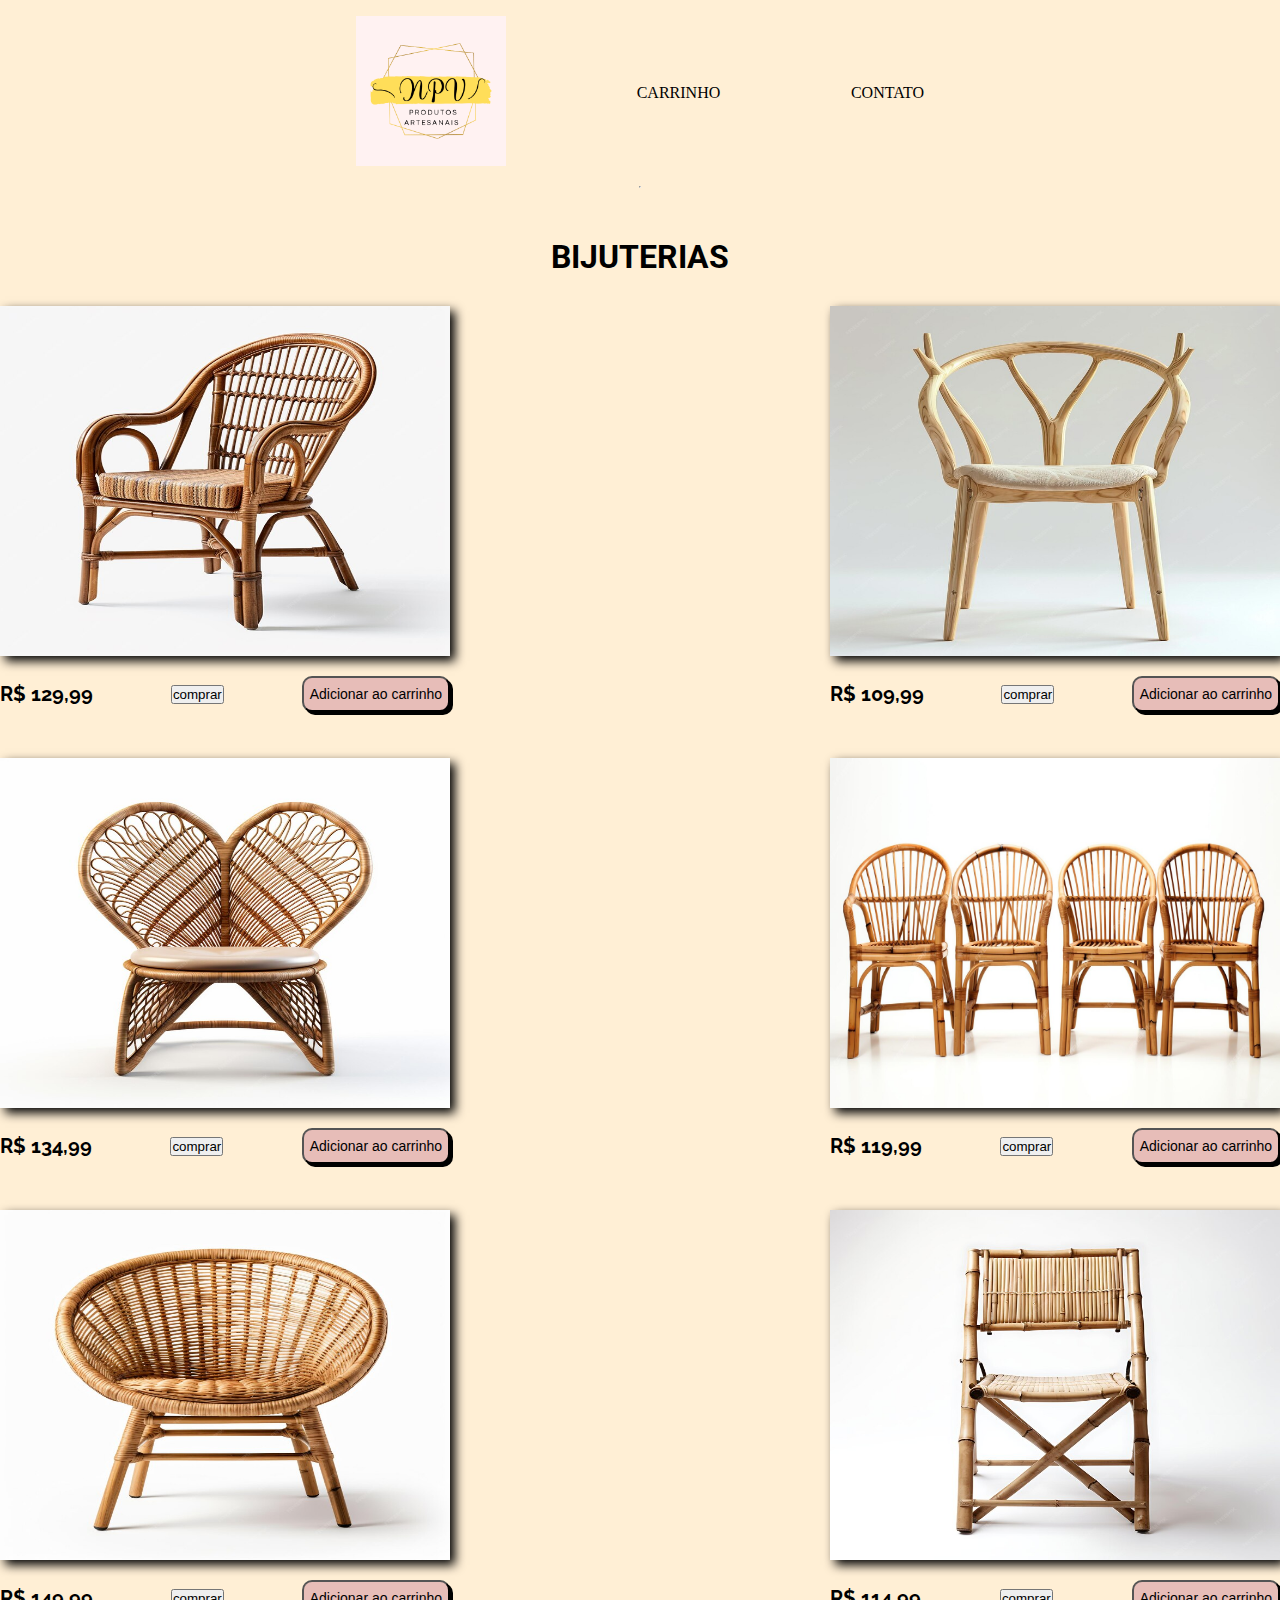
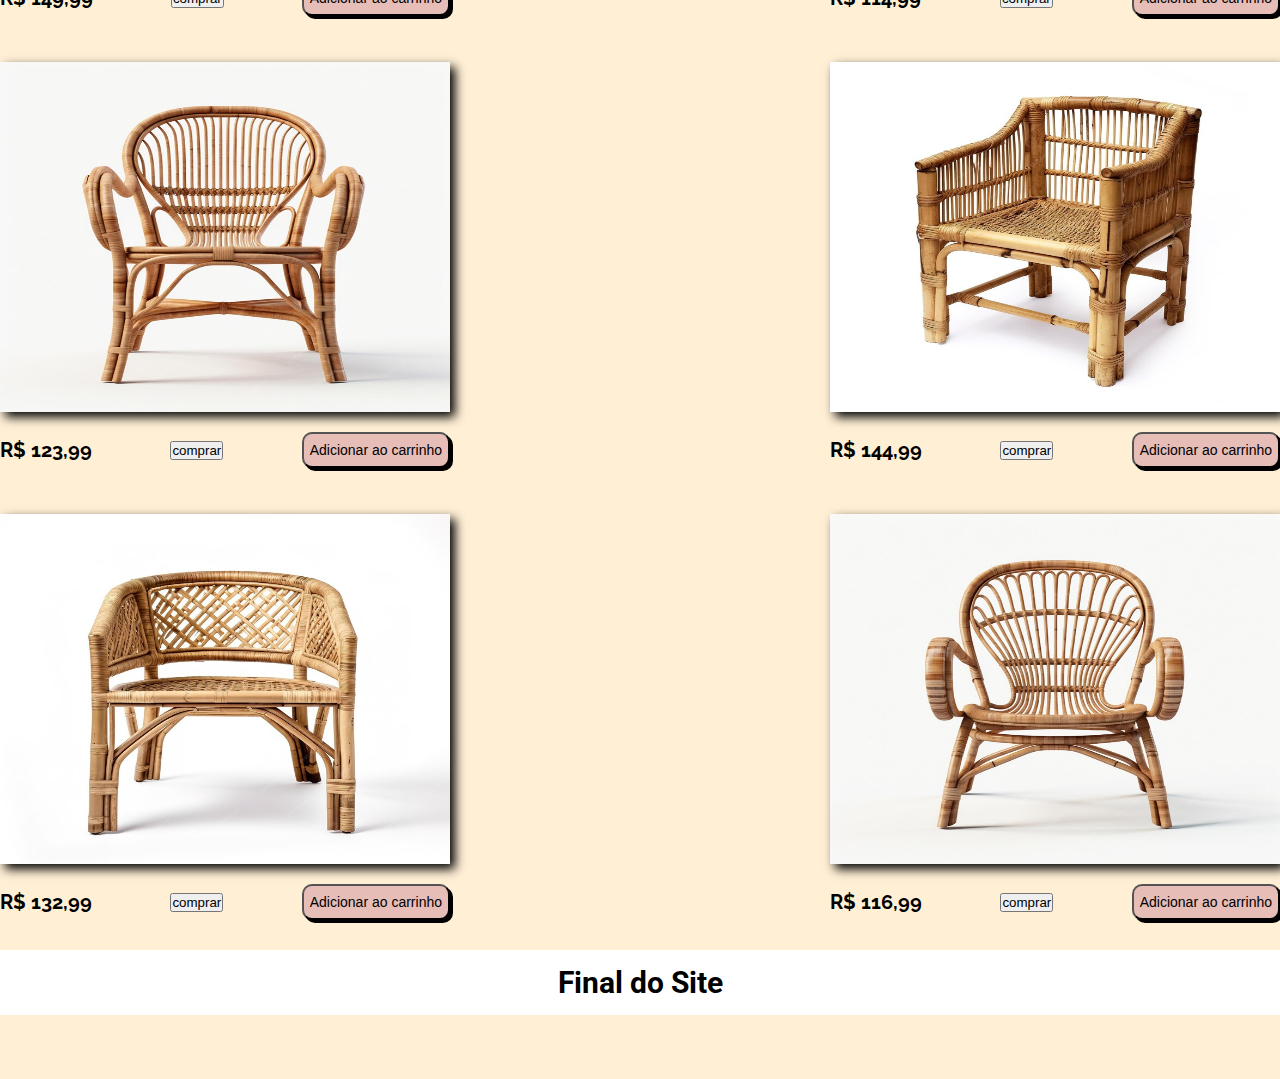
==== bijuterias.html @ 89229c8d "7 dia de projeto" ====
<!DOCTYPE html>
<html lang="pt-BR">
<head>
    <!--dados para navegador-->
    <meta charset="UTF-8">
<meta http-equiv="X-UA-Compatible" content="IE=edge">
<meta name="viewport" content="user-scalable=no, width=device-width, initial-scale=1.0">
<title>projeto</title>
<link rel="stylesheet" href="style.css">
</head>
<body>

<!--cabeçalho-->
<header class="main-header">
<!--navegação-->
<nav class="main-nav container">
<!--lista nao ordenada-->
<ul class="header-list-container">
<!--itens na lista-->
<li class="nav-item"><a href="index.html">
<img class="log-zoom" src="imagens/Logo Boutique Elegante Rosa e Dourado_20240424_075214_0000.png" alt="logo" height="150" width="150"></a> 
</li>
<li class="nav-item">
<a href="carrinho.html">carrinho</a>
</li>
<li class="nav-item" >
<a href="contato.html">contato</a>
</li>
                </li>
            </ul>

        </nav>
<hr>
        <h2 class="title-header"></h2>
    </header>
    <main class="main-about">




        <section>
            <h2 class="title-median">Bijuterias</h2>
        
        <div class="product-container">
                <div class="product" >
                <strong class="product-title" ></strong>
                 <img class="product-image" src="imagens/cadeira1.jpg" alt="">
                <div class="product-price-container">
                <span  class="product-price">R$ 129,99</span>
                <button class="botao">comprar</button>
                <button class="button" type="button">Adicionar ao carrinho</button>
                </div>
                </div>
        
        
                <div class="product" >
                <strong class="product-title" ></strong>
                <img class="product-image" src="imagens/cadeira2.jpg" alt="">
                 <div class="product-price-container">
                <span  class="product-price">R$ 109,99</span>
                <button class="botao">comprar</button>
                <button class="button" type="button">Adicionar ao carrinho</button>
                </div>
                </div>
        
        
                <div class="product" >
                <strong class="product-title"></strong>
                 <img class="product-image" src="imagens/cadeira3.jpg" alt="">
                <div class="product-price-container">
                <span  class="product-price">R$ 134,99</span>
                <button class="botao">comprar</button>
                 <button class="button" type="button">Adicionar ao carrinho</button>
                </div>
                </div>
        
        
                <div class="product" >
                 <strong class="product-title" ></strong>
                <img class="product-image" src="imagens/cadeira4.jpg" alt="">
                <div class="product-price-container">
                <span  class="product-price">R$ 119,99</span>
                <button class="botao">comprar</button>
                <button class="button" type="button">Adicionar ao carrinho</button>
                </div>
                </div> 

                <div class="product" >
                <strong class="product-title" ></strong>
                <img class="product-image" src="imagens/cadeira5.jpg" alt="">
                <div class="product-price-container">
                <span  class="product-price">R$ 149,99</span>
                <button class="botao">comprar</button>
                <button class="button" type="button">Adicionar ao carrinho</button>
                </div>
                </div>

                <div class="product" >
                <strong class="product-title" ></strong>
                <img class="product-image" src="imagens/cadeira6.jpg" alt="">
                <div class="product-price-container">
                <span  class="product-price">R$ 114,99</span>
                <button class="botao">comprar</button>
                <button class="button" type="button">Adicionar ao carrinho</button>
                </div>
                </div>    

                <div class="product" >
                <strong class="product-title" ></strong>
                <img class="product-image" src="imagens/cadeira7.jpg" alt="">
                <div class="product-price-container">
                <span  class="product-price">R$ 123,99</span>
                <button class="botao">comprar</button>
                <button class="button" type="button">Adicionar ao carrinho</button>
                </div>
                </div>    

                <div class="product" >
                <strong class="product-title" ></strong>
                <img class="product-image" src="imagens/cadeira8.jpg" alt="">
                <div class="product-price-container">
                <span  class="product-price">R$ 144,99</span>
                <button class="botao">comprar</button>
                <button class="button" type="button">Adicionar ao carrinho</button>
                </div>
                </div> 

                <div class="product" >
                <strong class="product-title" ></strong>
                <img class="product-image" src="imagens/cadeira9.jpg" alt="">
                <div class="product-price-container">
                <span  class="product-price">R$ 132,99</span>
                <button class="botao">comprar</button>
                <button class="button" type="button">Adicionar ao carrinho</button>
                 </div>
                </div> 

                <div class="product" >
                <strong class="product-title" ></strong>
                <img class="product-image" src="imagens/cadeira10.jpg" alt="">
                <div class="product-price-container">
                <span  class="product-price">R$ 116,99</span>
                <button class="botao">comprar</button>
                <button class="button" type="button">Adicionar ao carrinho</button>
                </div>
                </div> 

                
                </section>        
                <footer class="main-footer">
                    <div class="main-footer-container">
                
                     <!--Titulo nivel 3-->
                     
                    <h3 class="title-smaller">Final do Site</h3>
                    <ul class="list-container">
                    
                  
                    </ul>
                    </div>
                    </footer>

    </ul>
</div>
    
</body>
</html>
---- style.css ----
@import url('https://fonts.googleapis.com/css2?family=Frank+Ruhl+Libre:wght@300..900&family=Nanum+Myeongjo&family=Raleway:ital,wght@0,100..900;1,100..900&family=Roboto:ital,wght@0,100;0,300;0,400;0,500;0,700;0,900;1,100;1,300;1,400;1,500;1,700;1,900&family=RocknRoll+One&family=Satisfy&display=swap');

*{
    margin: 0;
    padding: 0;
    box-sizing: border-box;
}

body{
    background-color: papayawhip;
}

li {
    list-style-type: none;
}

.main-header {
    background-color: papayawhip;
    background-position: 50% 39%; 
    display: flex;
    flex-direction: column; 
    align-items: center;
}
.log-zoom{
    transition: transform 0.3s ease;
}
.log-zoom:hover{
    transform: scale(1.4);
}


.main-nav {
    width: 100%; 
    
}

.header-list-container {
    display: flex; 
    justify-content: space-between; 
    align-items: center;
    padding: 16px 0; 
}

.header-container {
    display: flex;
    justify-content: space-between;
    align-items: center;
    padding: 16px 0;
}

.nav-item {
    text-transform: uppercase;
    color: black;
}

.nav-item a {
    text-decoration: none;
    color: inherit;
}

.nav-item:hover {
    color: black;
    transition: 0.2s;

}

.main-about {
    padding: 40px 0px 64px;
}

.container {
    max-width: 600px;
    padding: 0 16px;
    margin: 0 auto;
}

.title-median {
    font-family: "Roboto", sans-serif;
    font-size: 32px;
    text-align: center;
    text-transform: uppercase;
    margin-bottom: 24px;
}

.about-image {
    float: left; 
    margin: 0 20px 10px 0;
    width: 200px;
    height: auto;
}

.about-description {
    color: papayawhip;
    text-align: justify;
}

.main-footer {
    background-color:white;
    padding: 15px 0;
}



.title-smaller{
    
    font-family:"Roboto", sans-serif;
    color:black;
    font-size: 30px;
    text-align: center;
    
}

.list-container {
    display: flex;
    align-items: center; 
    justify-content: space-between; 
}

.footer-Item {
    width: 50px;
    height: 50px;
    padding: 15px 0;
}

.footer-Item , .footer-Item {
    margin-left: 16px;
}

.contact-text {
    text-align: center;
    margin-bottom: 30px;
    font-size: 28px;
    color: var(--Gray);
}

.contact {
    background-color: var(--skyblue);
    padding: 30px;
    max-width: 600px;
    margin-right: auto;
    margin-left: auto;
    margin-bottom: 20px;
}

.contact-label {
    display: block;
    margin-bottom: 20px;
    color: var(--black);
}

.contact-field {
    display: block;
    width: 100%;
    height: 30px;
    font-size: 16px;
    padding-left: 10px;
    border: none;
}

.contact-field:focus {
    background-color: var(--Gray);
    outline: none;
}

textarea.contact-field {
    height: 150px;
    padding: 10px;
    font-family: "Roboto", calibri;
}



.button-form:hover {
  background-color: rgb(255, 255, 0);
}
.button{
    background-color: rgb(231, 189, 184);
    color: black;
    padding: 8px 6px;
    border-radius: 10px;
    font-size: 14px;
    box-shadow: 3px 3px black;
}

.button:hover {
    background-color: yellow;
}


.title-header {
    font-family: "RocknRoll One", cursive;
    color:black;
    font-size: 38px;
    padding-bottom: 10px;
    text-align: center;
}

.title-large {
    font-family: "rock s", cursive;
    font-size: 38px;
    color: var(--blue);
    text-align: center;
}

.description {
    text-align: center;
    color: var(--Gray);
    padding-bottom: 10px;
}

.emphasis {
   
}

.product-container {
    display: flex;
    flex-wrap: wrap;
    justify-content: space-between;
    gap: 40px;
    padding-bottom: 30px;
}

.product {
    display: flex;
    flex-direction: column;
    align-items: center;
}

.product-title {
    font-size: 20px;
    margin-bottom: 6px;
}

.product-image {
    width: 450px;
    height: 350px;
    margin-bottom: 20px;
    box-shadow: 5px 5px 10px black;
}

.product-price-container {
    width: 100%;
    display: flex;
    justify-content: space-between;
    align-items: center;
}

.product-price {
    font-family: "Raleway", sans-serif;
    font-size: 20px;
    font-weight: bold;
}

.button-hover {
    background-color: var(--skyblue);
    color: var(--blue);
    border: 2px solid var(--skyblue);
    border-radius: 10px;
    padding: 4px 2px;
    font-weight: bold;
    cursor: pointer;
}

.button-hover:hover {
    background-color: transparent;
}

.cart-table {
    width: 100%;
    border-collapse: collapse; 
    padding-bottom: 6px;
}

.table-head-item {
    text-align: start;
   border-bottom: 1px solid var(--Gray);
   padding-bottom: 6px;
   text-transform: uppercase; 
}

.second-col,
.third-col {
    width: 30%; 
}

.cart-product {
    padding: 8px; 
}

.product-identification {
    display: flex; 
    align-items: center; 
}

.cart-product-image {
    width: 120px; 
    height: 80px;
}

.cart-product-title {
    margin-left: 15px; 
}

.cart-product-price {
    font-family: "Raleway", sans-serif;
}

.product-qnt-input {
    width: 45px;
    height: 35px;
    border: 2px solid var(--blue);
    border-radius: 5px;
    background-color: var(--Gray);
    text-align: center;
}

.remove-product-button {
    background-color: var(--red);
    color: var(--width);
    border: 0;
    border-radius: 5px;
    padding: 4px 2px;
    margin-left: 5px;
}

.remove-product-button:hover {
    filter: brightness(0,8); 
}

.cart-total-container {
    border-top: 1px solid var(--Gray);
    text-align: end; 
    padding: 6px 16px 0 0; 
}

.cart-total-container strong {
    margin-right: 10px;
}

.purchase-button {
    display: flex;
    padding: 16px 20px; 
    background-color: var(--blue);
    color: var(--width);
    border-radius: 6px;
    text-transform: uppercase;
    border: 0;
    font-weight: bold;
    margin: 24px auto 0;
}
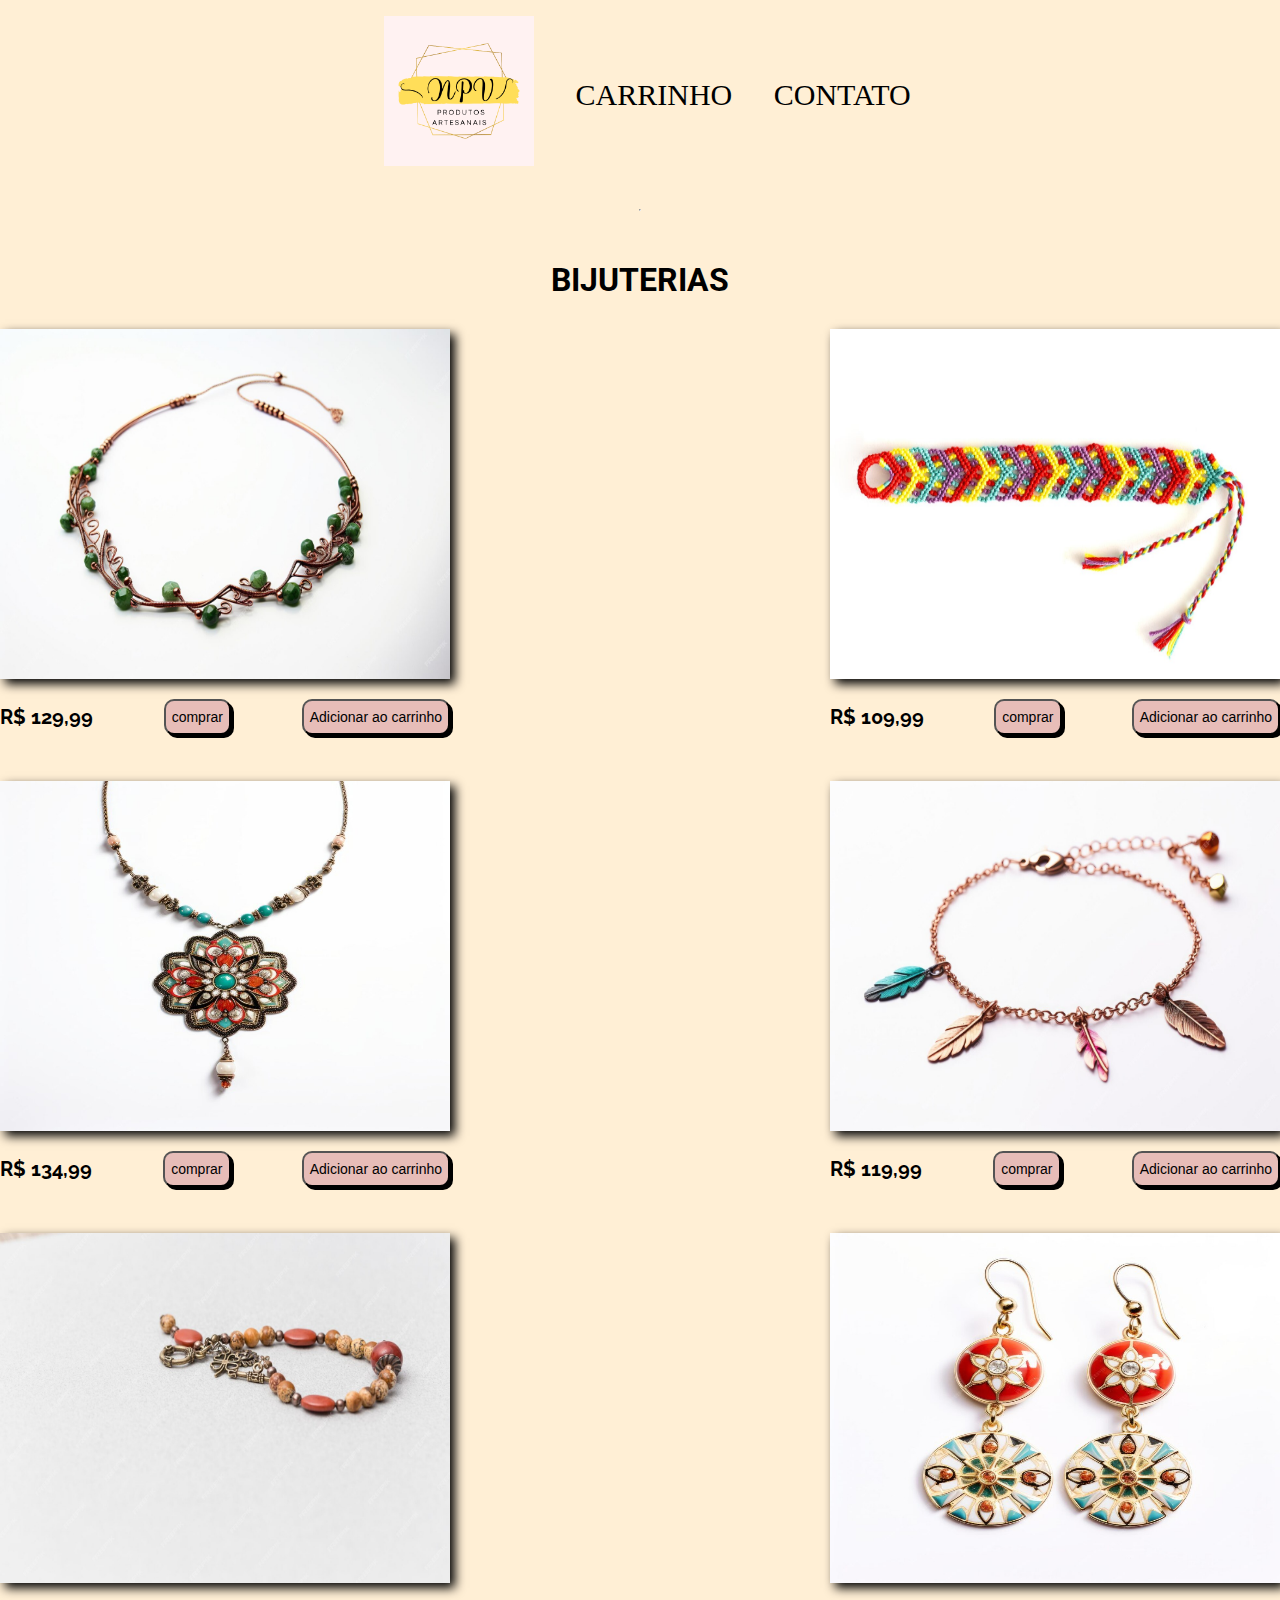
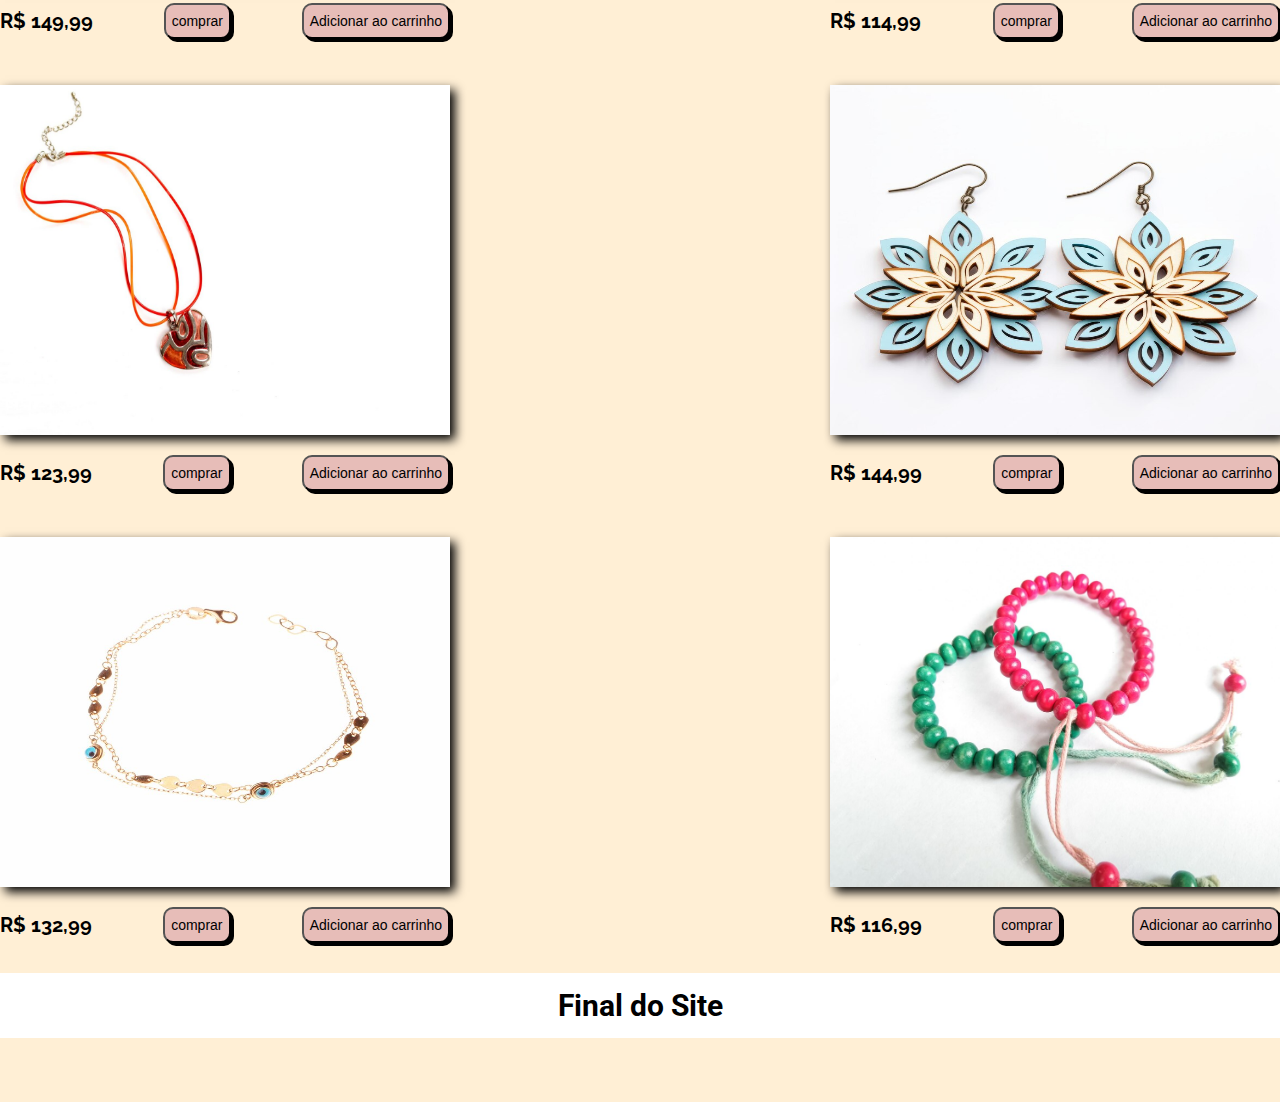
==== commit a59258e4: "8 dia de projeto" ====
--- a/bijuterias.html
+++ b/bijuterias.html
@@ -46,10 +46,10 @@
         <div class="product-container">
                 <div class="product" >
                 <strong class="product-title" ></strong>
-                 <img class="product-image" src="imagens/cadeira1.jpg" alt="">
+                 <img class="product-image" src="imagens/bijuteria1.jpg" alt="">
                 <div class="product-price-container">
                 <span  class="product-price">R$ 129,99</span>
-                <button class="botao">comprar</button>
+                <button class="button">comprar</button>
                 <button class="button" type="button">Adicionar ao carrinho</button>
                 </div>
                 </div>
@@ -57,10 +57,10 @@
         
                 <div class="product" >
                 <strong class="product-title" ></strong>
-                <img class="product-image" src="imagens/cadeira2.jpg" alt="">
+                <img class="product-image" src="imagens/bijuteria2.jpg" alt="">
                  <div class="product-price-container">
                 <span  class="product-price">R$ 109,99</span>
-                <button class="botao">comprar</button>
+                <button class="button">comprar</button>
                 <button class="button" type="button">Adicionar ao carrinho</button>
                 </div>
                 </div>
@@ -68,10 +68,10 @@
         
                 <div class="product" >
                 <strong class="product-title"></strong>
-                 <img class="product-image" src="imagens/cadeira3.jpg" alt="">
+                 <img class="product-image" src="imagens/bijuteria3.jpg" alt="">
                 <div class="product-price-container">
                 <span  class="product-price">R$ 134,99</span>
-                <button class="botao">comprar</button>
+                <button class="button">comprar</button>
                  <button class="button" type="button">Adicionar ao carrinho</button>
                 </div>
                 </div>
@@ -79,70 +79,70 @@
         
                 <div class="product" >
                  <strong class="product-title" ></strong>
-                <img class="product-image" src="imagens/cadeira4.jpg" alt="">
+                <img class="product-image" src="imagens/bijuteria4.jpg" alt="">
                 <div class="product-price-container">
                 <span  class="product-price">R$ 119,99</span>
-                <button class="botao">comprar</button>
+                <button class="button">comprar</button>
                 <button class="button" type="button">Adicionar ao carrinho</button>
                 </div>
                 </div> 
 
                 <div class="product" >
                 <strong class="product-title" ></strong>
-                <img class="product-image" src="imagens/cadeira5.jpg" alt="">
+                <img class="product-image" src="imagens/bijuteria5.jpg" alt="">
                 <div class="product-price-container">
                 <span  class="product-price">R$ 149,99</span>
-                <button class="botao">comprar</button>
+                <button class="button">comprar</button>
                 <button class="button" type="button">Adicionar ao carrinho</button>
                 </div>
                 </div>
 
                 <div class="product" >
                 <strong class="product-title" ></strong>
-                <img class="product-image" src="imagens/cadeira6.jpg" alt="">
+                <img class="product-image" src="imagens/bijuteria6.jpg" alt="">
                 <div class="product-price-container">
                 <span  class="product-price">R$ 114,99</span>
-                <button class="botao">comprar</button>
+                <button class="button">comprar</button>
                 <button class="button" type="button">Adicionar ao carrinho</button>
                 </div>
                 </div>    
 
                 <div class="product" >
                 <strong class="product-title" ></strong>
-                <img class="product-image" src="imagens/cadeira7.jpg" alt="">
+                <img class="product-image" src="imagens/bijuteria7.jpg" alt="">
                 <div class="product-price-container">
                 <span  class="product-price">R$ 123,99</span>
-                <button class="botao">comprar</button>
+                <button class="button">comprar</button>
                 <button class="button" type="button">Adicionar ao carrinho</button>
                 </div>
                 </div>    
 
                 <div class="product" >
                 <strong class="product-title" ></strong>
-                <img class="product-image" src="imagens/cadeira8.jpg" alt="">
+                <img class="product-image" src="imagens/bijuteria8.jpg" alt="">
                 <div class="product-price-container">
                 <span  class="product-price">R$ 144,99</span>
-                <button class="botao">comprar</button>
+                <button class="button">comprar</button>
                 <button class="button" type="button">Adicionar ao carrinho</button>
                 </div>
                 </div> 
 
                 <div class="product" >
                 <strong class="product-title" ></strong>
-                <img class="product-image" src="imagens/cadeira9.jpg" alt="">
+                <img class="product-image" src="imagens/bijuteria9.jpg" alt="">
                 <div class="product-price-container">
                 <span  class="product-price">R$ 132,99</span>
-                <button class="botao">comprar</button>
+                <button class="button">comprar</button>
                 <button class="button" type="button">Adicionar ao carrinho</button>
                  </div>
                 </div> 
 
                 <div class="product" >
                 <strong class="product-title" ></strong>
-                <img class="product-image" src="imagens/cadeira10.jpg" alt="">
+                <img class="product-image" src="imagens/bijuteria10.jpg" alt="">
                 <div class="product-price-container">
                 <span  class="product-price">R$ 116,99</span>
-                <button class="botao">comprar</button>
+                <button class="button">comprar</button>
                 <button class="button" type="button">Adicionar ao carrinho</button>
                 </div>
                 </div> 
--- a/style.css
+++ b/style.css
@@ -25,7 +25,7 @@
     transition: transform 0.3s ease;
 }
 .log-zoom:hover{
-    transform: scale(1.4);
+    transform: scale(1.2);
 }
 
 
@@ -51,11 +51,21 @@
 .nav-item {
     text-transform: uppercase;
     color: black;
+    margin: auto;
+}
+.rotulo{
+    font-size: 20px;
+    font-family: 'calibri';
+    display: block;
+    align-items: center;
+
+
 }
 
 .nav-item a {
     text-decoration: none;
     color: inherit;
+    margin-left:15px ;
 }
 
 .nav-item:hover {
@@ -132,29 +142,43 @@
     font-size: 28px;
     color: var(--Gray);
 }
+.text{
+    margin: 15px;
+    text-align: center;
+}
+.container{
+  text-align: center;
+  margin-bottom: 20px;
+  font-size: 30px;
+
+}
+
 
 .contact {
-    background-color: var(--skyblue);
-    padding: 30px;
+    background-color:bisque;
+    padding: 60px;
     max-width: 600px;
     margin-right: auto;
     margin-left: auto;
     margin-bottom: 20px;
-}
-
-.contact-label {
+    
+}
+
+.contact-label{
     display: block;
     margin-bottom: 20px;
-    color: var(--black);
-}
-
-.contact-field {
+    color: black;
+    
+}
+
+.contact-field{
     display: block;
     width: 100%;
     height: 30px;
     font-size: 16px;
     padding-left: 10px;
     border: none;
+
 }
 
 .contact-field:focus {
@@ -347,4 +371,15 @@
     border: 0;
     font-weight: bold;
     margin: 24px auto 0;
-}+}
+
+
+
+
+
+
+
+.box{
+    width: 100%;
+    height: 100%;
+}
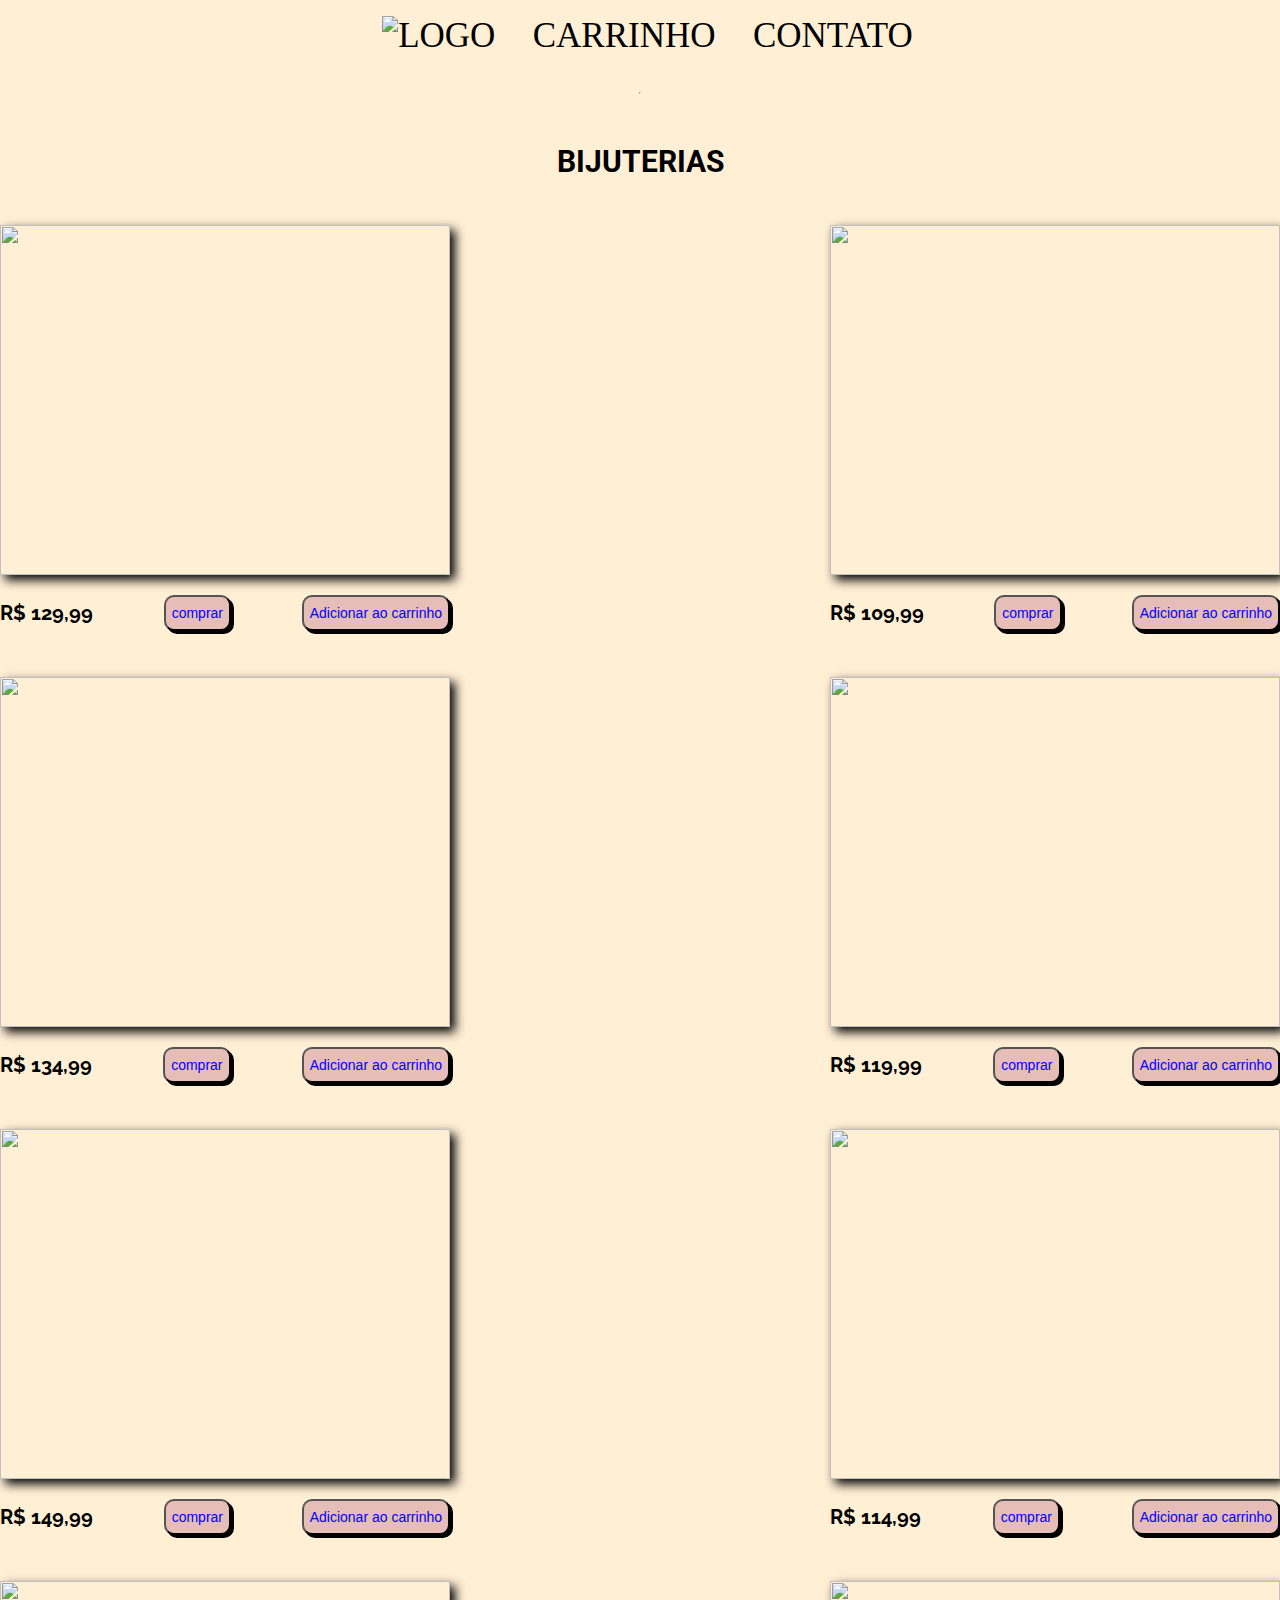
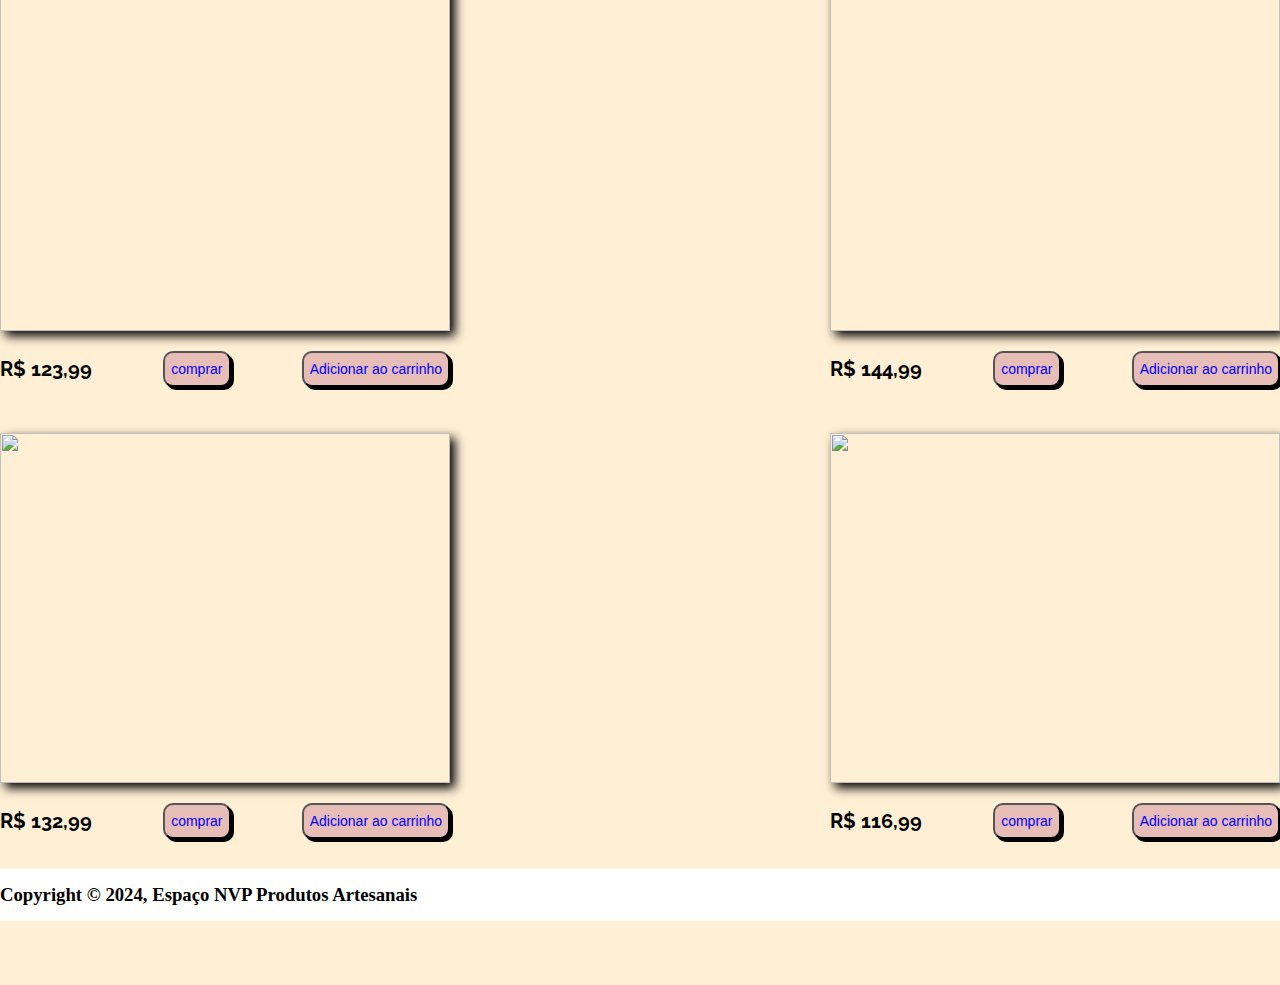
==== commit 167a4cfe: "9 dia de projeto" ====
--- a/bijuterias.html
+++ b/bijuterias.html
@@ -154,9 +154,7 @@
                 
                      <!--Titulo nivel 3-->
                      
-                    <h3 class="title-smaller">Final do Site</h3>
-                    <ul class="list-container">
-                    
+                     <h3>Copyright © 2024, Espaço NVP Produtos Artesanais <h3>
                   
                     </ul>
                     </div>
--- a/style.css
+++ b/style.css
@@ -145,23 +145,33 @@
 .text{
     margin: 15px;
     text-align: center;
+    font-size: 20px;
 }
 .container{
   text-align: center;
   margin-bottom: 20px;
-  font-size: 30px;
-
+  font-size: 35px;
+
+}
+.button-form{
+    background-color: beige;
+    color: black;
+    padding: 8px 4px;
+    border-radius: 8px ;
+    font-size: 14px;
+    box-shadow: 3px 3px black;
+   
 }
 
 
 .contact {
-    background-color:bisque;
+    background-color: lightgrey;
     padding: 60px;
     max-width: 600px;
     margin-right: auto;
     margin-left: auto;
     margin-bottom: 20px;
-    
+  
 }
 
 .contact-label{
@@ -177,7 +187,7 @@
     height: 30px;
     font-size: 16px;
     padding-left: 10px;
-    border: none;
+    border: black;
 
 }
 
@@ -194,12 +204,10 @@
 
 
 
-.button-form:hover {
-  background-color: rgb(255, 255, 0);
-}
+
 .button{
     background-color: rgb(231, 189, 184);
-    color: black;
+    color: blue;
     padding: 8px 6px;
     border-radius: 10px;
     font-size: 14px;
@@ -207,7 +215,8 @@
 }
 
 .button:hover {
-    background-color: yellow;
+    background-color: blue;
+    color: rgb(231, 189, 184);
 }
 
 
@@ -222,19 +231,17 @@
 .title-large {
     font-family: "rock s", cursive;
     font-size: 38px;
-    color: var(--blue);
+    color: blue;
     text-align: center;
 }
 
 .description {
     text-align: center;
-    color: var(--Gray);
+    color: Gray;
     padding-bottom: 10px;
 }
 
-.emphasis {
-   
-}
+
 
 .product-container {
     display: flex;
@@ -275,16 +282,6 @@
     font-weight: bold;
 }
 
-.button-hover {
-    background-color: var(--skyblue);
-    color: var(--blue);
-    border: 2px solid var(--skyblue);
-    border-radius: 10px;
-    padding: 4px 2px;
-    font-weight: bold;
-    cursor: pointer;
-}
-
 .button-hover:hover {
     background-color: transparent;
 }
@@ -297,7 +294,7 @@
 
 .table-head-item {
     text-align: start;
-   border-bottom: 1px solid var(--Gray);
+   border-bottom: 1px solid Gray;
    padding-bottom: 6px;
    text-transform: uppercase; 
 }
@@ -322,7 +319,7 @@
 }
 
 .cart-product-title {
-    margin-left: 15px; 
+    margin-left: 13px; 
 }
 
 .cart-product-price {
@@ -332,7 +329,7 @@
 .product-qnt-input {
     width: 45px;
     height: 35px;
-    border: 2px solid var(--blue);
+    border: 2px solid blue;
     border-radius: 5px;
     background-color: var(--Gray);
     text-align: center;
@@ -377,9 +374,70 @@
 
 
 
-
-
 .box{
     width: 100%;
     height: 100%;
 }
+
+
+
+.title-median{
+    font-size: 30px;
+    font-family: 'Roboto';
+    color: black;
+    margin-bottom: 40px;
+}
+
+.cart-table{
+    font-size: 28px;
+    display:block;
+}
+
+.remove-product-button{
+    background-color: white; 
+    color: black;
+    padding: 10px 8px;
+    border-radius: 10px;
+    font-size: 15px;
+    box-shadow: 3px 3px black;
+}
+
+.remove-product-button:hover {
+    background-color: red;
+    color: white;
+}
+
+.purchase-button{
+    background-color:red;
+    color: white;
+    padding: 14px 12px;
+    border-radius: 10px;
+    font-size: 18px;
+    box-shadow: 3px 3px black; 
+    margin-bottom:500px ;
+}
+
+.purchase-button:hover {
+    background-color: white;
+    color: red;
+}
+
+.cart-total-container strong{
+    margin-right: 10px;
+} 
+
+.product-qnt-input{
+    width: 45px;
+    height: 35px;
+    border: 2px solid black;
+    border-radius: 5px;
+    background-color: lightsteelblue;
+    text-align: center;
+}
+
+
+.container-item{
+    display: block;
+    align-items: center;
+    background-color:papayawhip;
+}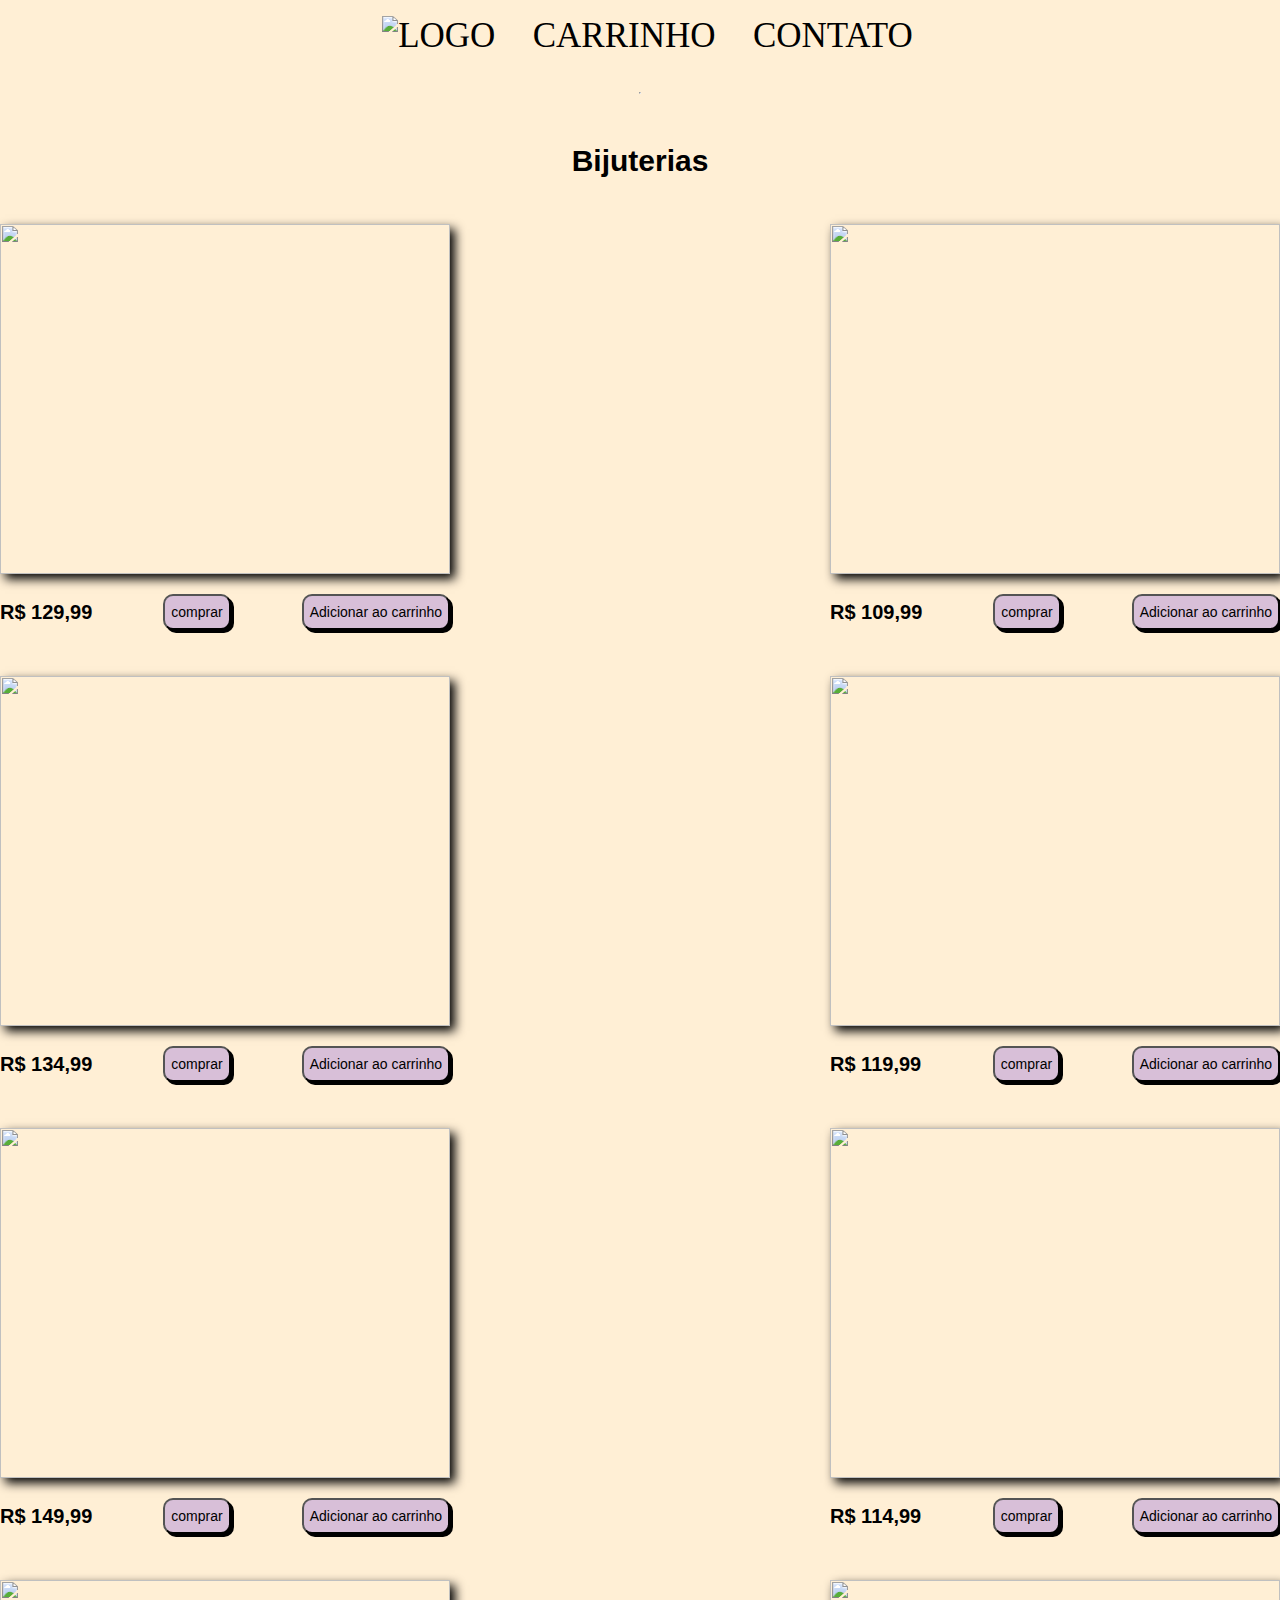
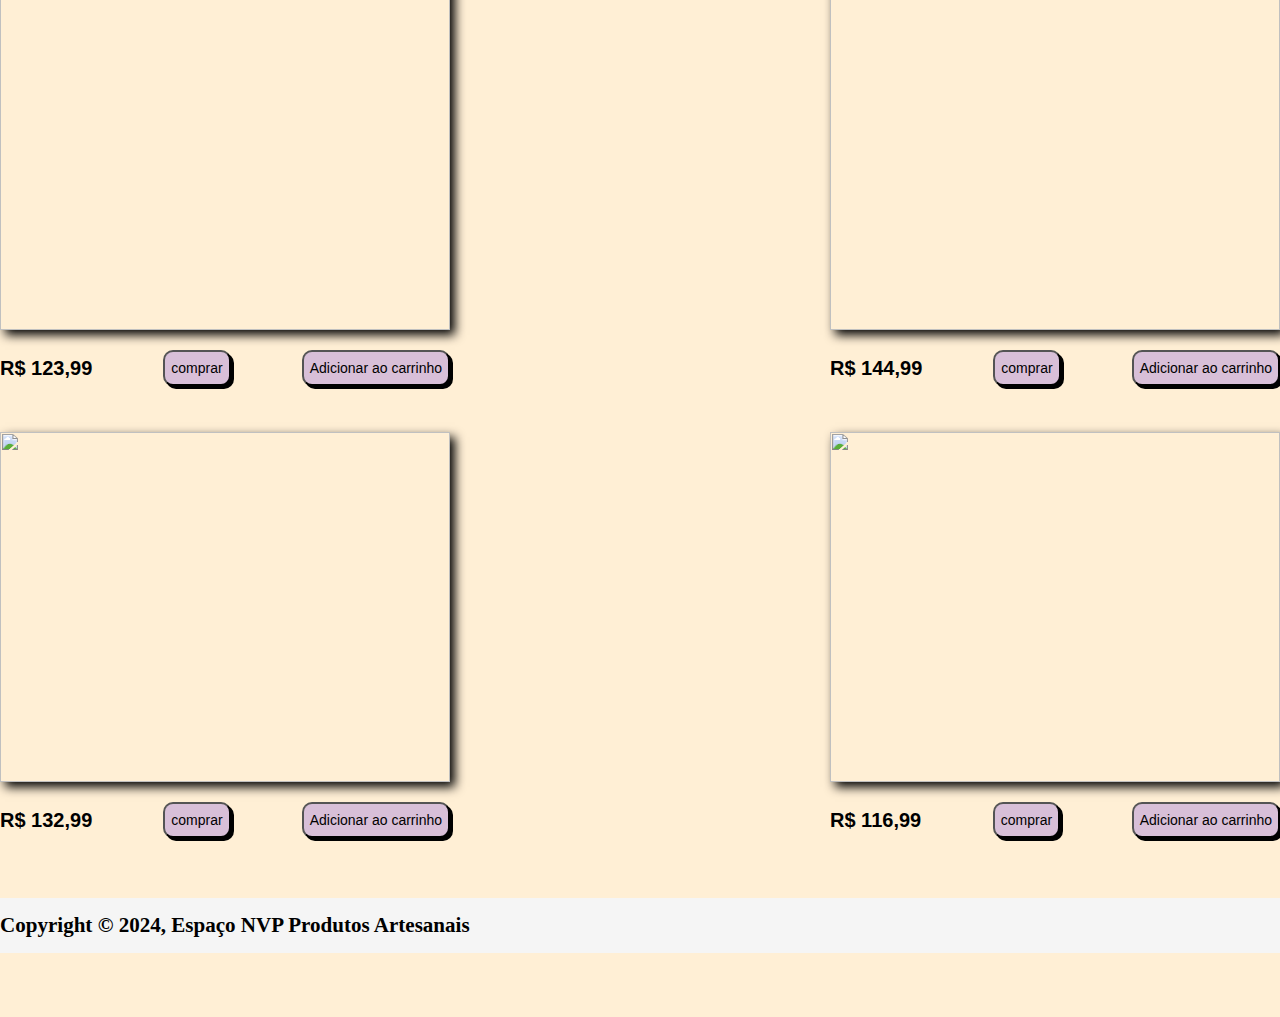
==== commit 0f7e80f4: "9 dia de projeto" ====
--- a/bijuterias.html
+++ b/bijuterias.html
@@ -3,7 +3,6 @@
 <!DOCTYPE html>
 <html lang="pt-BR">
 <head>
-    <!--dados para navegador-->
     <meta charset="UTF-8">
 <meta http-equiv="X-UA-Compatible" content="IE=edge">
 <meta name="viewport" content="user-scalable=no, width=device-width, initial-scale=1.0">
@@ -12,13 +11,12 @@
 </head>
 <body>
 
-<!--cabeçalho-->
 <header class="main-header">
-<!--navegação-->
+
 <nav class="main-nav container">
-<!--lista nao ordenada-->
+
 <ul class="header-list-container">
-<!--itens na lista-->
+
 <li class="nav-item"><a href="index.html">
 <img class="log-zoom" src="imagens/Logo Boutique Elegante Rosa e Dourado_20240424_075214_0000.png" alt="logo" height="150" width="150"></a> 
 </li>
@@ -37,128 +35,120 @@
     </header>
     <main class="main-about">
 
-
-
-
         <section>
-            <h2 class="title-median">Bijuterias</h2>
+        <h2 class="title-median">Bijuterias</h2>
         
         <div class="product-container">
-                <div class="product" >
-                <strong class="product-title" ></strong>
-                 <img class="product-image" src="imagens/bijuteria1.jpg" alt="">
-                <div class="product-price-container">
-                <span  class="product-price">R$ 129,99</span>
-                <button class="button">comprar</button>
-                <button class="button" type="button">Adicionar ao carrinho</button>
-                </div>
-                </div>
-        
-        
-                <div class="product" >
-                <strong class="product-title" ></strong>
-                <img class="product-image" src="imagens/bijuteria2.jpg" alt="">
-                 <div class="product-price-container">
-                <span  class="product-price">R$ 109,99</span>
-                <button class="button">comprar</button>
-                <button class="button" type="button">Adicionar ao carrinho</button>
-                </div>
-                </div>
-        
-        
-                <div class="product" >
-                <strong class="product-title"></strong>
-                 <img class="product-image" src="imagens/bijuteria3.jpg" alt="">
-                <div class="product-price-container">
-                <span  class="product-price">R$ 134,99</span>
-                <button class="button">comprar</button>
-                 <button class="button" type="button">Adicionar ao carrinho</button>
-                </div>
-                </div>
-        
-        
-                <div class="product" >
-                 <strong class="product-title" ></strong>
-                <img class="product-image" src="imagens/bijuteria4.jpg" alt="">
-                <div class="product-price-container">
-                <span  class="product-price">R$ 119,99</span>
-                <button class="button">comprar</button>
-                <button class="button" type="button">Adicionar ao carrinho</button>
-                </div>
-                </div> 
+    <div class="product" >
+    <strong class="product-title" ></strong>
+    <img class="product-image" src="imagens/bijuteria1.jpg" alt="">
+    <div class="product-price-container">
+    <span  class="product-price">R$ 129,99</span>
+    <button class="button">comprar</button>
+    <button class="button" type="button">Adicionar ao carrinho</button>
+    </div>
+    </div>
+            
+    <div class="product" >
+    <strong class="product-title" ></strong>
+    <img class="product-image" src="imagens/bijuteria2.jpg" alt="">
+    <div class="product-price-container">
+    <span  class="product-price">R$ 109,99</span>
+    <button class="button">comprar</button>
+    <button class="button" type="button">Adicionar ao carrinho</button>
+    </div>
+    </div>
+           
+    <div class="product" >
+    <strong class="product-title"></strong>
+    <img class="product-image" src="imagens/bijuteria3.jpg" alt="">
+    <div class="product-price-container">
+    <span  class="product-price">R$ 134,99</span>
+    <button class="button">comprar</button>
+    <button class="button" type="button">Adicionar ao carrinho</button>
+    </div>
+    </div>
+            
+    <div class="product" >
+    <strong class="product-title" ></strong>
+    <img class="product-image" src="imagens/bijuteria4.jpg" alt="">
+    <div class="product-price-container">
+    <span  class="product-price">R$ 119,99</span>
+    <button class="button">comprar</button>
+    <button class="button" type="button">Adicionar ao carrinho</button>
+    </div>
+    </div> 
 
-                <div class="product" >
-                <strong class="product-title" ></strong>
-                <img class="product-image" src="imagens/bijuteria5.jpg" alt="">
-                <div class="product-price-container">
-                <span  class="product-price">R$ 149,99</span>
-                <button class="button">comprar</button>
-                <button class="button" type="button">Adicionar ao carrinho</button>
-                </div>
-                </div>
+    <div class="product" >
+    <strong class="product-title" ></strong>
+    <img class="product-image" src="imagens/bijuteria5.jpg" alt="">
+    <div class="product-price-container">
+    <span  class="product-price">R$ 149,99</span>
+    <button class="button">comprar</button>
+    <button class="button" type="button">Adicionar ao carrinho</button>
+    </div>
+    </div>
 
-                <div class="product" >
-                <strong class="product-title" ></strong>
-                <img class="product-image" src="imagens/bijuteria6.jpg" alt="">
-                <div class="product-price-container">
-                <span  class="product-price">R$ 114,99</span>
-                <button class="button">comprar</button>
-                <button class="button" type="button">Adicionar ao carrinho</button>
-                </div>
-                </div>    
+    <div class="product" >
+    <strong class="product-title" ></strong>
+    <img class="product-image" src="imagens/bijuteria6.jpg" alt="">
+    <div class="product-price-container">
+    <span  class="product-price">R$ 114,99</span>
+    <button class="button">comprar</button>
+    <button class="button" type="button">Adicionar ao carrinho</button>
+    </div>
+    </div>    
 
-                <div class="product" >
-                <strong class="product-title" ></strong>
-                <img class="product-image" src="imagens/bijuteria7.jpg" alt="">
-                <div class="product-price-container">
-                <span  class="product-price">R$ 123,99</span>
-                <button class="button">comprar</button>
-                <button class="button" type="button">Adicionar ao carrinho</button>
-                </div>
-                </div>    
+    <div class="product" >
+    <strong class="product-title" ></strong>
+    <img class="product-image" src="imagens/bijuteria7.jpg" alt="">
+    <div class="product-price-container">
+    <span  class="product-price">R$ 123,99</span>
+    <button class="button">comprar</button>
+    <button class="button" type="button">Adicionar ao carrinho</button>
+    </div>
+    </div>    
 
-                <div class="product" >
-                <strong class="product-title" ></strong>
-                <img class="product-image" src="imagens/bijuteria8.jpg" alt="">
-                <div class="product-price-container">
-                <span  class="product-price">R$ 144,99</span>
-                <button class="button">comprar</button>
-                <button class="button" type="button">Adicionar ao carrinho</button>
-                </div>
-                </div> 
+    <div class="product" >
+    <strong class="product-title" ></strong>
+    <img class="product-image" src="imagens/bijuteria8.jpg" alt="">
+    <div class="product-price-container">
+    <span  class="product-price">R$ 144,99</span>
+    <button class="button">comprar</button>
+    <button class="button" type="button">Adicionar ao carrinho</button>
+    </div>
+    </div> 
 
-                <div class="product" >
-                <strong class="product-title" ></strong>
-                <img class="product-image" src="imagens/bijuteria9.jpg" alt="">
-                <div class="product-price-container">
-                <span  class="product-price">R$ 132,99</span>
-                <button class="button">comprar</button>
-                <button class="button" type="button">Adicionar ao carrinho</button>
-                 </div>
-                </div> 
+    <div class="product" >
+    <strong class="product-title" ></strong>
+    <img class="product-image" src="imagens/bijuteria9.jpg" alt="">
+    <div class="product-price-container">
+    <span  class="product-price">R$ 132,99</span>
+    <button class="button">comprar</button>
+    <button class="button" type="button">Adicionar ao carrinho</button>
+    </div>
+    </div> 
 
-                <div class="product" >
-                <strong class="product-title" ></strong>
-                <img class="product-image" src="imagens/bijuteria10.jpg" alt="">
-                <div class="product-price-container">
-                <span  class="product-price">R$ 116,99</span>
-                <button class="button">comprar</button>
-                <button class="button" type="button">Adicionar ao carrinho</button>
-                </div>
-                </div> 
+    <div class="product" >
+    <strong class="product-title" ></strong>
+    <img class="product-image" src="imagens/bijuteria10.jpg" alt="">
+    <div class="product-price-container">
+    <span  class="product-price">R$ 116,99</span>
+    <button class="button">comprar</button>
+    <button class="button" type="button">Adicionar ao carrinho</button>
+    </div>
+    </div> 
 
                 
-                </section>        
-                <footer class="main-footer">
-                    <div class="main-footer-container">
-                
-                     <!--Titulo nivel 3-->
-                     
-                     <h3>Copyright © 2024, Espaço NVP Produtos Artesanais <h3>
+    </section>        
+    <footer class="main-footer">
+    <div class="main-footer-container">
+                                                       
+    <h3>Copyright © 2024, Espaço NVP Produtos Artesanais <h3>
                   
-                    </ul>
-                    </div>
-                    </footer>
+    </ul>
+    </div>
+    </footer>
 
     </ul>
 </div>
--- a/style.css
+++ b/style.css
@@ -1,4 +1,4 @@
-@import url('https://fonts.googleapis.com/css2?family=Frank+Ruhl+Libre:wght@300..900&family=Nanum+Myeongjo&family=Raleway:ital,wght@0,100..900;1,100..900&family=Roboto:ital,wght@0,100;0,300;0,400;0,500;0,700;0,900;1,100;1,300;1,400;1,500;1,700;1,900&family=RocknRoll+One&family=Satisfy&display=swap');
+@im@import url('https://fonts.googleapis.com/css2?family=Frank+Ruhl+Libre:wght@300..900&family=Great+Vibes&family=Lobster&family=Nanum+Myeongjo&family=Raleway:ital,wght@0,100..900;1,100..900&family=Roboto:ital,wght@0,100;0,300;0,400;0,500;0,700;0,900;1,100;1,300;1,400;1,500;1,700;1,900&family=RocknRoll+One&family=Satisfy&display=swap');
 
 *{
     margin: 0;
@@ -71,7 +71,7 @@
 .nav-item:hover {
     color: black;
     transition: 0.2s;
-
+    transform: scale(1.2);
 }
 
 .main-about {
@@ -84,12 +84,12 @@
     margin: 0 auto;
 }
 
-.title-median {
-    font-family: "Roboto", sans-serif;
-    font-size: 32px;
-    text-align: center;
-    text-transform: uppercase;
-    margin-bottom: 24px;
+.title-median{
+    font-size: 30px;
+    font-family: '', sans-serif;
+    color: black;
+    margin-bottom: 40px;
+    text-align: center;
 }
 
 .about-image {
@@ -126,22 +126,6 @@
     justify-content: space-between; 
 }
 
-.footer-Item {
-    width: 50px;
-    height: 50px;
-    padding: 15px 0;
-}
-
-.footer-Item , .footer-Item {
-    margin-left: 16px;
-}
-
-.contact-text {
-    text-align: center;
-    margin-bottom: 30px;
-    font-size: 28px;
-    color: var(--Gray);
-}
 .text{
     margin: 15px;
     text-align: center;
@@ -154,15 +138,19 @@
 
 }
 .button-form{
-    background-color: beige;
-    color: black;
-    padding: 8px 4px;
+    background-color: white;
+    color: black;
+    padding: 5px 7px;
     border-radius: 8px ;
     font-size: 14px;
     box-shadow: 3px 3px black;
    
 }
 
+.button-form:hover {
+    background-color: brown;
+    color: beige;
+}
 
 .contact {
     background-color: lightgrey;
@@ -192,7 +180,7 @@
 }
 
 .contact-field:focus {
-    background-color: var(--Gray);
+    background-color:white;
     outline: none;
 }
 
@@ -206,17 +194,19 @@
 
 
 .button{
-    background-color: rgb(231, 189, 184);
-    color: blue;
+    background-color: thistle;
+    color: black;
     padding: 8px 6px;
     border-radius: 10px;
     font-size: 14px;
     box-shadow: 3px 3px black;
+    cursor: pointer;
 }
 
 .button:hover {
-    background-color: blue;
-    color: rgb(231, 189, 184);
+    background-color: lime;
+    color: black;
+    transform: scale(1.2);
 }
 
 
@@ -231,7 +221,7 @@
 .title-large {
     font-family: "rock s", cursive;
     font-size: 38px;
-    color: blue;
+    color: black;
     text-align: center;
 }
 
@@ -314,8 +304,8 @@
 }
 
 .cart-product-image {
-    width: 120px; 
-    height: 80px;
+    width: 270px; 
+    height: 200px;
 }
 
 .cart-product-title {
@@ -326,53 +316,17 @@
     font-family: "Raleway", sans-serif;
 }
 
-.product-qnt-input {
-    width: 45px;
-    height: 35px;
-    border: 2px solid blue;
-    border-radius: 5px;
-    background-color: var(--Gray);
-    text-align: center;
-}
-
-.remove-product-button {
-    background-color: var(--red);
-    color: var(--width);
-    border: 0;
-    border-radius: 5px;
-    padding: 4px 2px;
-    margin-left: 5px;
-}
+
 
 .remove-product-button:hover {
     filter: brightness(0,8); 
 }
 
-.cart-total-container {
-    border-top: 1px solid var(--Gray);
-    text-align: end; 
-    padding: 6px 16px 0 0; 
-}
+
 
 .cart-total-container strong {
     margin-right: 10px;
 }
-
-.purchase-button {
-    display: flex;
-    padding: 16px 20px; 
-    background-color: var(--blue);
-    color: var(--width);
-    border-radius: 6px;
-    text-transform: uppercase;
-    border: 0;
-    font-weight: bold;
-    margin: 24px auto 0;
-}
-
-
-
-
 
 .box{
     width: 100%;
@@ -381,13 +335,6 @@
 
 
 
-.title-median{
-    font-size: 30px;
-    font-family: 'Roboto';
-    color: black;
-    margin-bottom: 40px;
-}
-
 .cart-table{
     font-size: 28px;
     display:block;
@@ -396,10 +343,11 @@
 .remove-product-button{
     background-color: white; 
     color: black;
-    padding: 10px 8px;
-    border-radius: 10px;
-    font-size: 15px;
+    padding: 11px 18px;
+    border-radius: 8px;
+    font-size: 16px;
     box-shadow: 3px 3px black;
+    cursor: pointer;
 }
 
 .remove-product-button:hover {
@@ -415,6 +363,7 @@
     font-size: 18px;
     box-shadow: 3px 3px black; 
     margin-bottom:500px ;
+    cursor: pointer;
 }
 
 .purchase-button:hover {
@@ -427,8 +376,8 @@
 } 
 
 .product-qnt-input{
-    width: 45px;
-    height: 35px;
+    width: 50px;
+    height: 45px;
     border: 2px solid black;
     border-radius: 5px;
     background-color: lightsteelblue;
@@ -440,4 +389,13 @@
     display: block;
     align-items: center;
     background-color:papayawhip;
+}
+
+.main-footer{
+    background-color: whitesmoke;
+    color: black;
+    text-align: 5px 0px;
+    font-size: 18px;
+    font-family: 'Great Vibes', cursive;
+   margin-top: 30px;
 }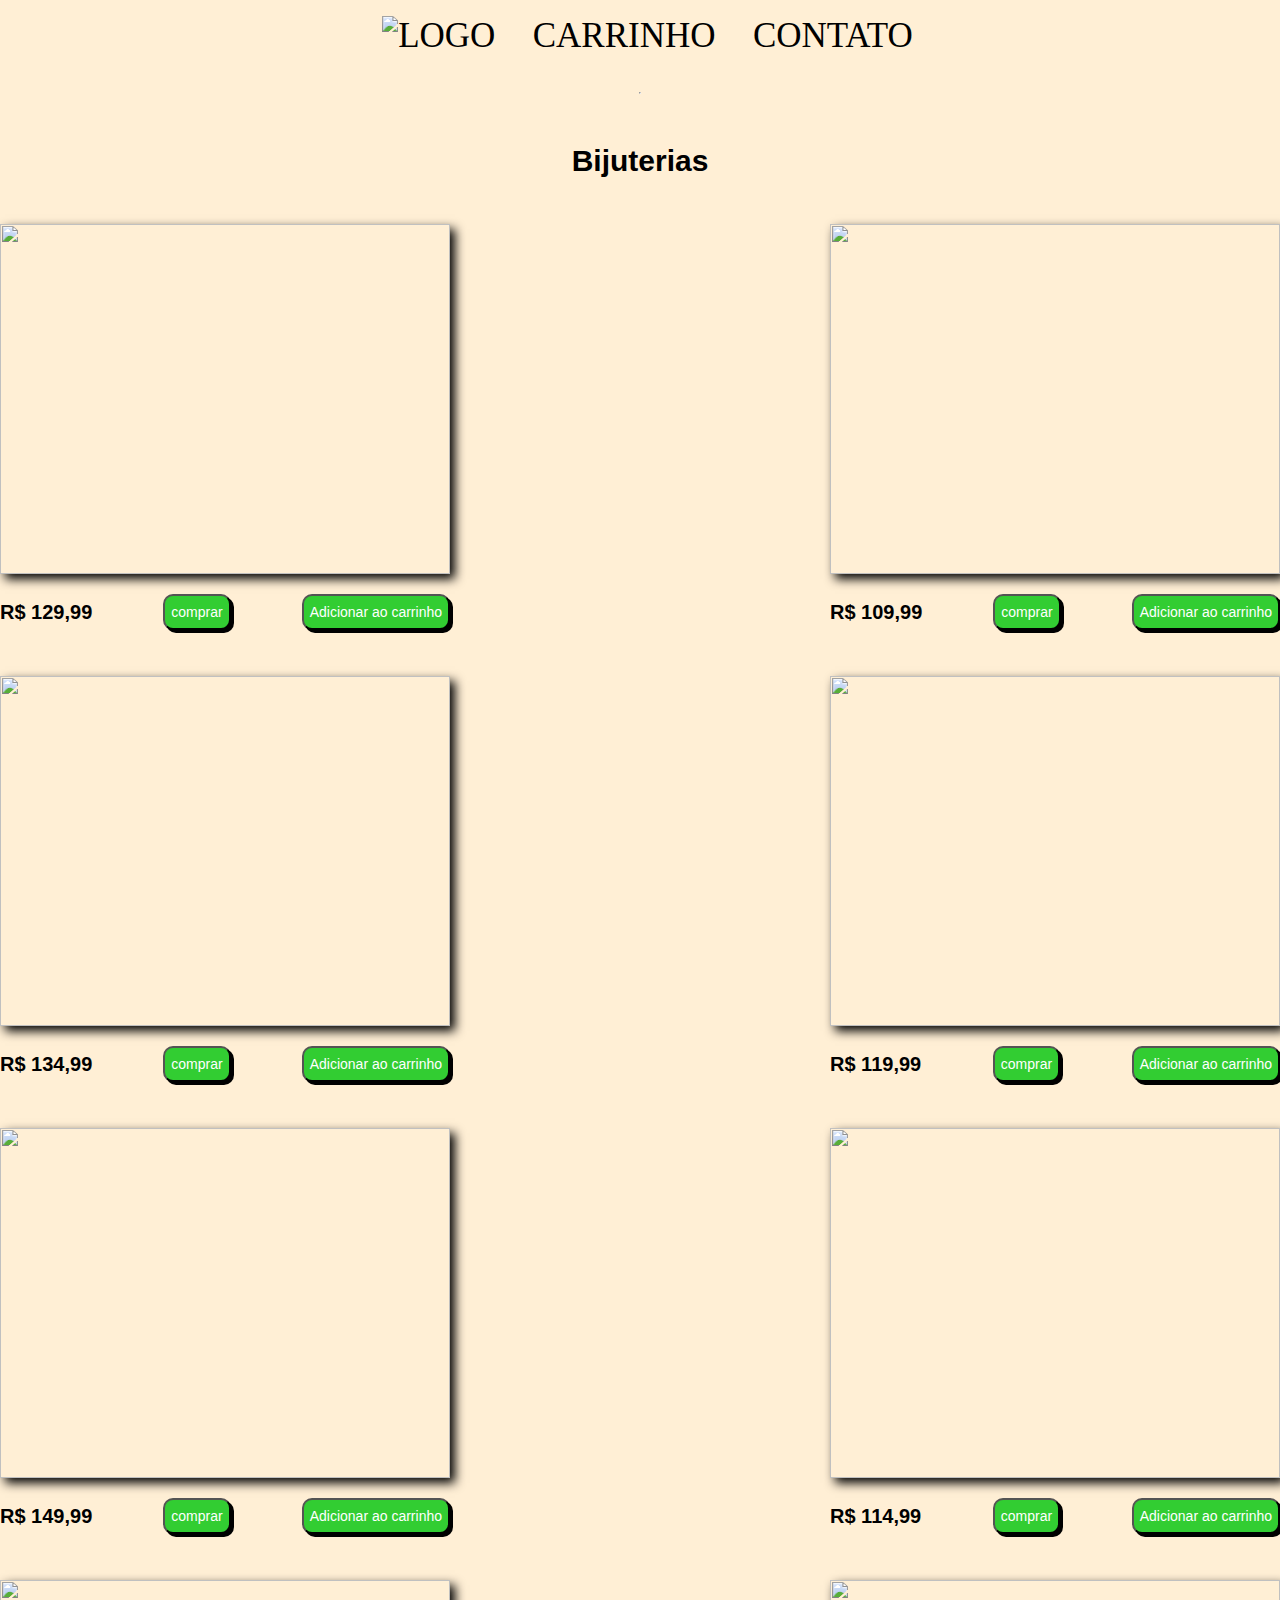
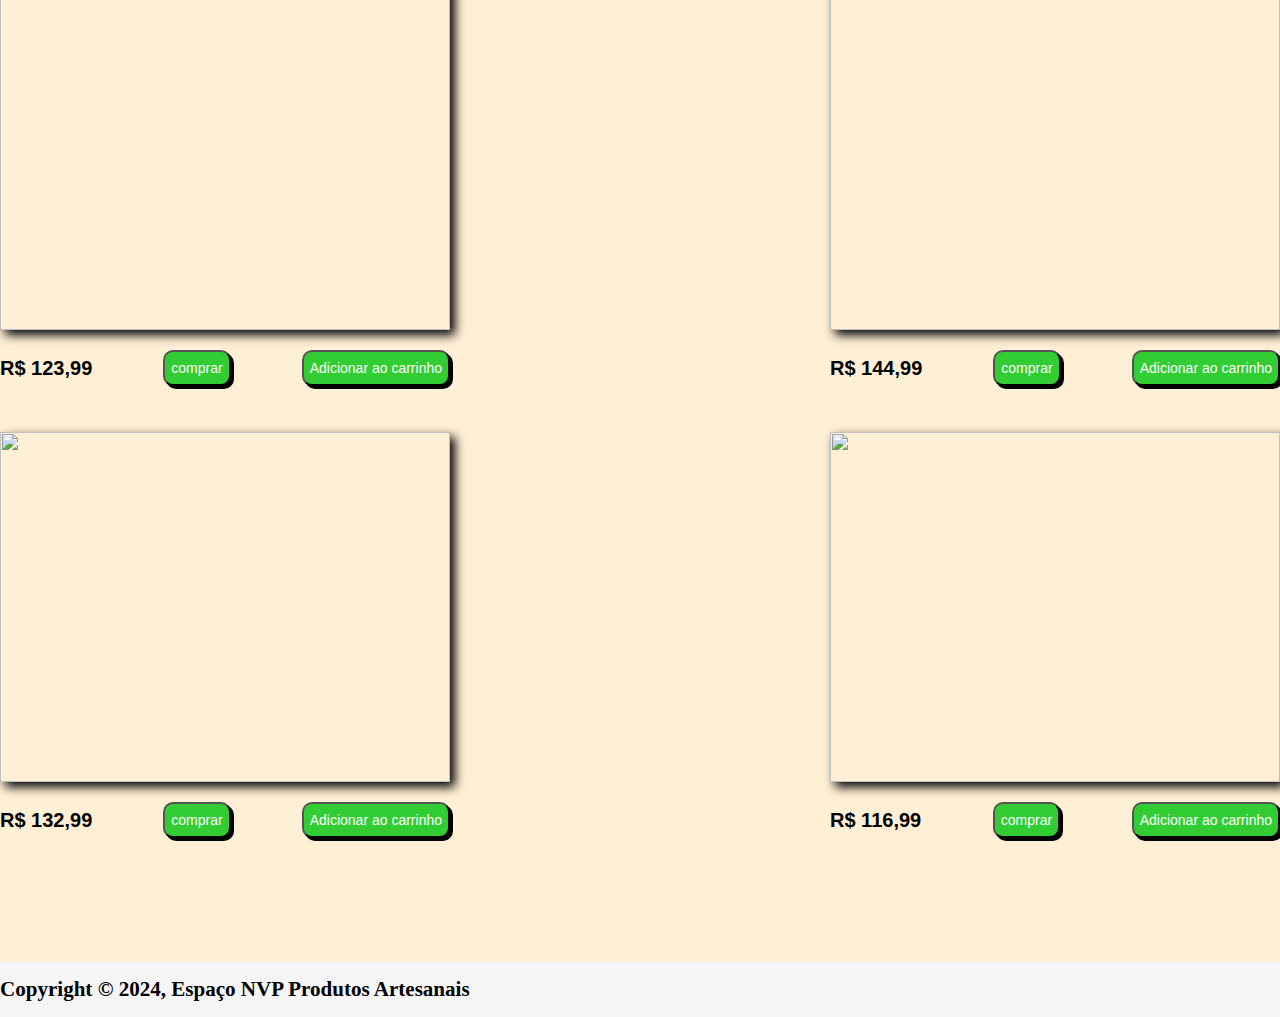
==== commit d87ed2eb: "9 dia de projeto" ====
--- a/bijuterias.html
+++ b/bijuterias.html
@@ -1,157 +1,152 @@
-
-
 <!DOCTYPE html>
 <html lang="pt-BR">
-<head>
-    <meta charset="UTF-8">
-<meta http-equiv="X-UA-Compatible" content="IE=edge">
-<meta name="viewport" content="user-scalable=no, width=device-width, initial-scale=1.0">
-<title>projeto</title>
-<link rel="stylesheet" href="style.css">
-</head>
-<body>
+    <head>
+        <meta charset="UTF-8">
+        <meta http-equiv="X-UA-Compatible" content="IE=edge">
+        <meta name="viewport" content="user-scalable=no, width=device-width, initial-scale=1.0">
+        <title>projeto</title>
+        <link rel="stylesheet" href="style.css">
+    </head>
+    <body>
 
-<header class="main-header">
+        <header class="main-header">
 
-<nav class="main-nav container">
+            <nav class="main-nav container">
 
-<ul class="header-list-container">
+                <ul class="header-list-container">
 
-<li class="nav-item"><a href="index.html">
-<img class="log-zoom" src="imagens/Logo Boutique Elegante Rosa e Dourado_20240424_075214_0000.png" alt="logo" height="150" width="150"></a> 
-</li>
-<li class="nav-item">
-<a href="carrinho.html">carrinho</a>
-</li>
-<li class="nav-item" >
-<a href="contato.html">contato</a>
-</li>
-                </li>
-            </ul>
+                    <li class="nav-item"><a href="index.html">
+                        <img class="log-zoom" src="imagens/Logo Boutique Elegante Rosa e Dourado_20240424_075214_0000.png" alt="logo" height="150" width="150"></a> 
+                    </li>
 
-        </nav>
-<hr>
-        <h2 class="title-header"></h2>
-    </header>
-    <main class="main-about">
+                    <li class="nav-item">
+                        <a href="carrinho.html">carrinho</a>
+                    </li>
 
-        <section>
-        <h2 class="title-median">Bijuterias</h2>
+                    <li class="nav-item" >
+                        <a href="contato.html">contato</a>
+                    </li>                  
+                </ul>
+
+            </nav>
+            <hr>
+                    <h2 class="title-header"></h2>
+        </header>
+
+        <main class="main-about">
+
+            <section>
+                <h2 class="title-median">Bijuterias</h2>
+                    
+                <div class="product-container">
+                    <div class="product" >
+                        <strong class="product-title" ></strong>
+                        <img class="product-image" src="imagens/bijuteria1.jpg" alt="">
+                        <div class="product-price-container">
+                            <span  class="product-price">R$ 129,99</span>
+                            <button class="button">comprar</button>
+                            <button class="button" type="button">Adicionar ao carrinho</button>
+                        </div>
+                    </div>
+                            
+                    <div class="product" >
+                        <strong class="product-title" ></strong>
+                        <img class="product-image" src="imagens/bijuteria2.jpg" alt="">
+                        <div class="product-price-container">
+                            <span  class="product-price">R$ 109,99</span>
+                            <button class="button">comprar</button>
+                            <button class="button" type="button">Adicionar ao carrinho</button>
+                        </div>
+                    </div>
+                        
+                    <div class="product" >
+                        <strong class="product-title"></strong>
+                        <img class="product-image" src="imagens/bijuteria3.jpg" alt="">
+                        <div class="product-price-container">
+                            <span  class="product-price">R$ 134,99</span>
+                            <button class="button">comprar</button>
+                            <button class="button" type="button">Adicionar ao carrinho</button>
+                        </div>
+                    </div>
+                            
+                    <div class="product" >
+                        <strong class="product-title" ></strong>
+                        <img class="product-image" src="imagens/bijuteria4.jpg" alt="">
+                        <div class="product-price-container">
+                            <span  class="product-price">R$ 119,99</span>
+                            <button class="button">comprar</button>
+                            <button class="button" type="button">Adicionar ao carrinho</button>
+                        </div>
+                    </div> 
+
+                    <div class="product" >
+                        <strong class="product-title" ></strong>
+                        <img class="product-image" src="imagens/bijuteria5.jpg" alt="">
+                        <div class="product-price-container">
+                            <span  class="product-price">R$ 149,99</span>
+                            <button class="button">comprar</button>
+                            <button class="button" type="button">Adicionar ao carrinho</button>
+                        </div>
+                    </div>
+
+                    <div class="product" >
+                        <strong class="product-title" ></strong>
+                        <img class="product-image" src="imagens/bijuteria6.jpg" alt="">
+                        <div class="product-price-container">
+                            <span  class="product-price">R$ 114,99</span>
+                            <button class="button">comprar</button>
+                            <button class="button" type="button">Adicionar ao carrinho</button>
+                        </div>
+                    </div>    
+
+                    <div class="product" >
+                        <strong class="product-title" ></strong>
+                        <img class="product-image" src="imagens/bijuteria7.jpg" alt="">
+                        <div class="product-price-container">
+                            <span  class="product-price">R$ 123,99</span>
+                            <button class="button">comprar</button>
+                            <button class="button" type="button">Adicionar ao carrinho</button>
+                        </div>
+                    </div>    
+
+                    <div class="product" >
+                        <strong class="product-title" ></strong>
+                        <img class="product-image" src="imagens/bijuteria8.jpg" alt="">
+                        <div class="product-price-container">
+                            <span  class="product-price">R$ 144,99</span>
+                            <button class="button">comprar</button>
+                            <button class="button" type="button">Adicionar ao carrinho</button>
+                        </div>
+                    </div> 
+
+                    <div class="product" >
+                        <strong class="product-title" ></strong>
+                        <img class="product-image" src="imagens/bijuteria9.jpg" alt="">
+                        <div class="product-price-container">
+                            <span  class="product-price">R$ 132,99</span>
+                            <button class="button">comprar</button>
+                            <button class="button" type="button">Adicionar ao carrinho</button>
+                        </div>
+                    </div> 
+
+                    <div class="product" >
+                        <strong class="product-title" ></strong>
+                        <img class="product-image" src="imagens/bijuteria10.jpg" alt="">
+                        <div class="product-price-container">
+                        <span  class="product-price">R$ 116,99</span>
+                        <button class="button">comprar</button>
+                        <button class="button" type="button">Adicionar ao carrinho</button>
+                    </div>
+                </div> 
+                       
+            </section>
+        </Main>         
+        <footer class="main-footer">
+            <div class="main-footer-container">
+                                                            
+            <h3>Copyright © 2024, Espaço NVP Produtos Artesanais <h3>
+           
+        </footer>          
         
-        <div class="product-container">
-    <div class="product" >
-    <strong class="product-title" ></strong>
-    <img class="product-image" src="imagens/bijuteria1.jpg" alt="">
-    <div class="product-price-container">
-    <span  class="product-price">R$ 129,99</span>
-    <button class="button">comprar</button>
-    <button class="button" type="button">Adicionar ao carrinho</button>
-    </div>
-    </div>
-            
-    <div class="product" >
-    <strong class="product-title" ></strong>
-    <img class="product-image" src="imagens/bijuteria2.jpg" alt="">
-    <div class="product-price-container">
-    <span  class="product-price">R$ 109,99</span>
-    <button class="button">comprar</button>
-    <button class="button" type="button">Adicionar ao carrinho</button>
-    </div>
-    </div>
-           
-    <div class="product" >
-    <strong class="product-title"></strong>
-    <img class="product-image" src="imagens/bijuteria3.jpg" alt="">
-    <div class="product-price-container">
-    <span  class="product-price">R$ 134,99</span>
-    <button class="button">comprar</button>
-    <button class="button" type="button">Adicionar ao carrinho</button>
-    </div>
-    </div>
-            
-    <div class="product" >
-    <strong class="product-title" ></strong>
-    <img class="product-image" src="imagens/bijuteria4.jpg" alt="">
-    <div class="product-price-container">
-    <span  class="product-price">R$ 119,99</span>
-    <button class="button">comprar</button>
-    <button class="button" type="button">Adicionar ao carrinho</button>
-    </div>
-    </div> 
-
-    <div class="product" >
-    <strong class="product-title" ></strong>
-    <img class="product-image" src="imagens/bijuteria5.jpg" alt="">
-    <div class="product-price-container">
-    <span  class="product-price">R$ 149,99</span>
-    <button class="button">comprar</button>
-    <button class="button" type="button">Adicionar ao carrinho</button>
-    </div>
-    </div>
-
-    <div class="product" >
-    <strong class="product-title" ></strong>
-    <img class="product-image" src="imagens/bijuteria6.jpg" alt="">
-    <div class="product-price-container">
-    <span  class="product-price">R$ 114,99</span>
-    <button class="button">comprar</button>
-    <button class="button" type="button">Adicionar ao carrinho</button>
-    </div>
-    </div>    
-
-    <div class="product" >
-    <strong class="product-title" ></strong>
-    <img class="product-image" src="imagens/bijuteria7.jpg" alt="">
-    <div class="product-price-container">
-    <span  class="product-price">R$ 123,99</span>
-    <button class="button">comprar</button>
-    <button class="button" type="button">Adicionar ao carrinho</button>
-    </div>
-    </div>    
-
-    <div class="product" >
-    <strong class="product-title" ></strong>
-    <img class="product-image" src="imagens/bijuteria8.jpg" alt="">
-    <div class="product-price-container">
-    <span  class="product-price">R$ 144,99</span>
-    <button class="button">comprar</button>
-    <button class="button" type="button">Adicionar ao carrinho</button>
-    </div>
-    </div> 
-
-    <div class="product" >
-    <strong class="product-title" ></strong>
-    <img class="product-image" src="imagens/bijuteria9.jpg" alt="">
-    <div class="product-price-container">
-    <span  class="product-price">R$ 132,99</span>
-    <button class="button">comprar</button>
-    <button class="button" type="button">Adicionar ao carrinho</button>
-    </div>
-    </div> 
-
-    <div class="product" >
-    <strong class="product-title" ></strong>
-    <img class="product-image" src="imagens/bijuteria10.jpg" alt="">
-    <div class="product-price-container">
-    <span  class="product-price">R$ 116,99</span>
-    <button class="button">comprar</button>
-    <button class="button" type="button">Adicionar ao carrinho</button>
-    </div>
-    </div> 
-
-                
-    </section>        
-    <footer class="main-footer">
-    <div class="main-footer-container">
-                                                       
-    <h3>Copyright © 2024, Espaço NVP Produtos Artesanais <h3>
-                  
-    </ul>
-    </div>
-    </footer>
-
-    </ul>
-</div>
-    
-</body>
+    </body>
 </html>
--- a/style.css
+++ b/style.css
@@ -15,7 +15,7 @@
 }
 
 .main-header {
-    background-color: papayawhip;
+   background-image: url();
     background-position: 50% 39%; 
     display: flex;
     flex-direction: column; 
@@ -190,12 +190,9 @@
     font-family: "Roboto", calibri;
 }
 
-
-
-
 .button{
-    background-color: thistle;
-    color: black;
+    background-color: limegreen;
+    color: white;
     padding: 8px 6px;
     border-radius: 10px;
     font-size: 14px;
@@ -205,10 +202,9 @@
 
 .button:hover {
     background-color: lime;
-    color: black;
-    transform: scale(1.2);
-}
-
+    color: white;
+    transform: scale(1.1);
+}
 
 .title-header {
     font-family: "RocknRoll One", cursive;
@@ -231,8 +227,6 @@
     padding-bottom: 10px;
 }
 
-
-
 .product-container {
     display: flex;
     flex-wrap: wrap;
@@ -316,14 +310,6 @@
     font-family: "Raleway", sans-serif;
 }
 
-
-
-.remove-product-button:hover {
-    filter: brightness(0,8); 
-}
-
-
-
 .cart-total-container strong {
     margin-right: 10px;
 }
@@ -332,8 +318,6 @@
     width: 100%;
     height: 100%;
 }
-
-
 
 .cart-table{
     font-size: 28px;
@@ -351,6 +335,7 @@
 }
 
 .remove-product-button:hover {
+    filter: brightness(0,8);
     background-color: red;
     color: white;
 }
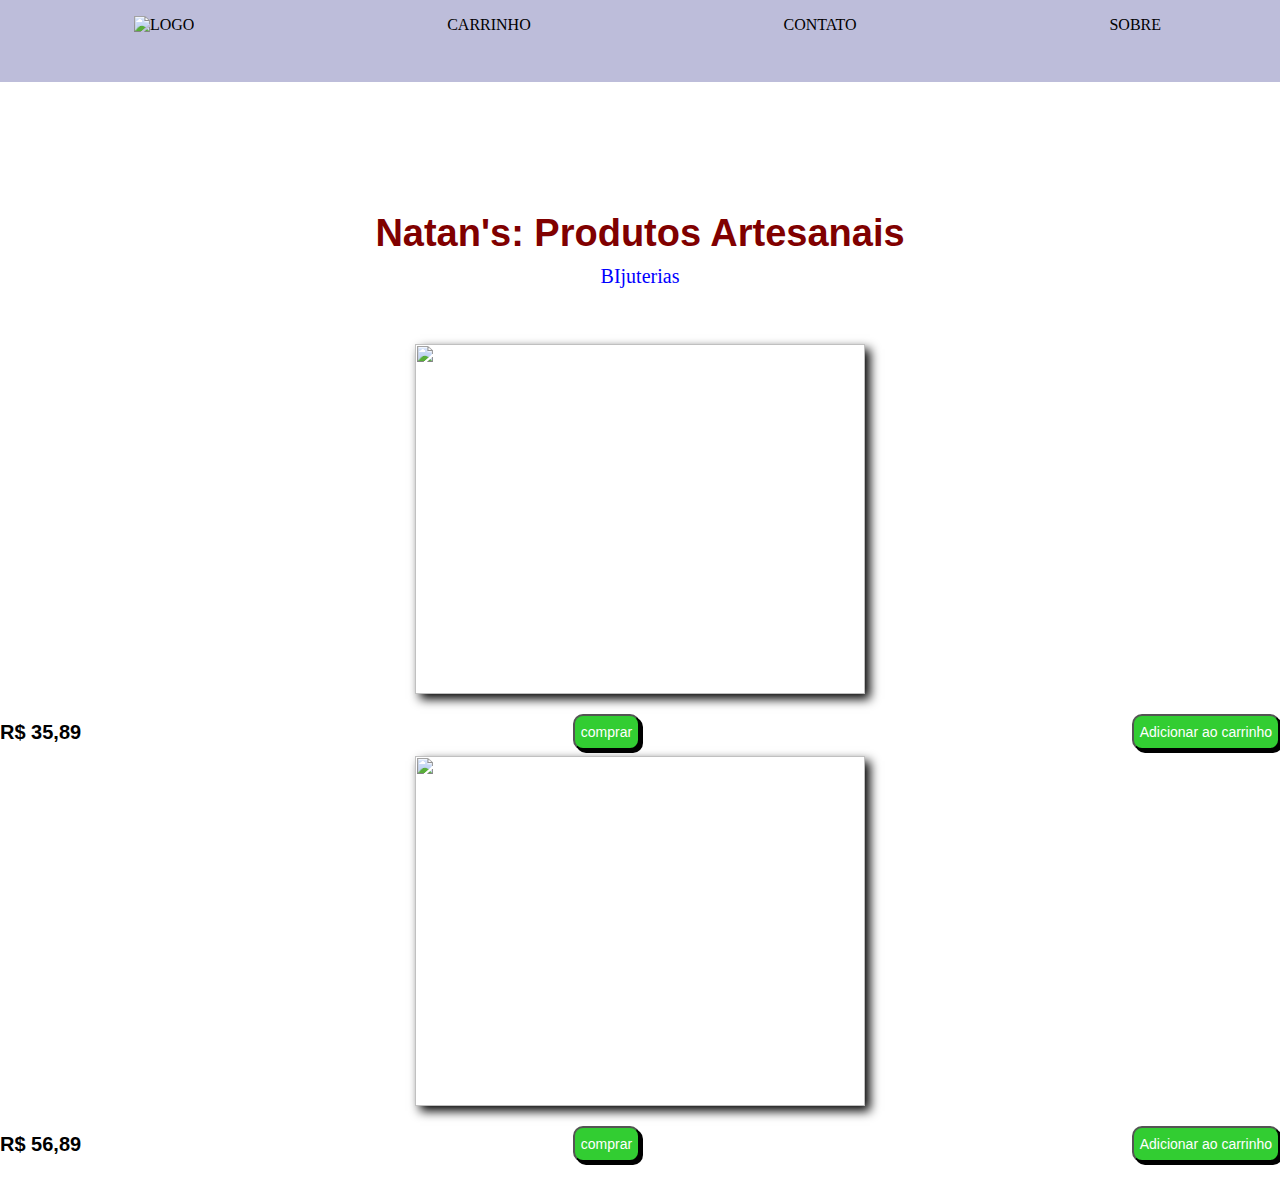
==== commit 768eaa2e: "10 dia de projeto" ====
--- a/bijuterias.html
+++ b/bijuterias.html
@@ -1,152 +1,102 @@
 <!DOCTYPE html>
-<html lang="pt-BR">
-    <head>
-        <meta charset="UTF-8">
-        <meta http-equiv="X-UA-Compatible" content="IE=edge">
-        <meta name="viewport" content="user-scalable=no, width=device-width, initial-scale=1.0">
-        <title>projeto</title>
-        <link rel="stylesheet" href="style.css">
-    </head>
-    <body>
+<html lang="en">
+<head>
+    <meta charset="UTF-8">
+    <meta name="viewport" content="width=device-width, initial-scale=1.0">
+    <title>Bolsas</title>
+    <link rel="stylesheet" href="style.css">
+</head>
+<body>
 
-        <header class="main-header">
+    <header class="main-header">
+            
+        <nav class="main-nav">
+        
+            <ul class="header-list-container">
+            
+                <li class="nav-item">
+                    <a href="index.html">
+                        <img class="log-zoom" src="imagens/" alt="logo" height="210" width="210">
+                    </a> 
+                </li>
+               
 
-            <nav class="main-nav container">
+                <li class="nav-item">
+                    <a href="carrinho.html">carrinho</a>
+                </li>
+                
+                <li class="nav-item" >
+                    <a href="contato.html">contato</a>
+                </li>
 
-                <ul class="header-list-container">
+                <li class="nav-item" >
+                    <a href="sobre.html">Sobre</a>
+                </li>
+            </ul>     
+        </nav>
+    </header>
 
-                    <li class="nav-item"><a href="index.html">
-                        <img class="log-zoom" src="imagens/Logo Boutique Elegante Rosa e Dourado_20240424_075214_0000.png" alt="logo" height="150" width="150"></a> 
-                    </li>
 
-                    <li class="nav-item">
-                        <a href="carrinho.html">carrinho</a>
-                    </li>
+    <header class="main-header">
+            
+        <nav class="main-nav">
+        
+            <ul class="header-list-container">
+            
 
-                    <li class="nav-item" >
-                        <a href="contato.html">contato</a>
-                    </li>                  
-                </ul>
+              
+    </header>
 
-            </nav>
-            <hr>
-                    <h2 class="title-header"></h2>
-        </header>
+    <main>
+        
+        <h1 class="title-header">Natan's: Produtos Artesanais</h1>
+            <p class="description"> BIjuterias       
+                
+            </p>
 
-        <main class="main-about">
 
             <section>
-                <h2 class="title-median">Bijuterias</h2>
-                    
-                <div class="product-container">
-                    <div class="product" >
-                        <strong class="product-title" ></strong>
-                        <img class="product-image" src="imagens/bijuteria1.jpg" alt="">
-                        <div class="product-price-container">
-                            <span  class="product-price">R$ 129,99</span>
-                            <button class="button">comprar</button>
-                            <button class="button" type="button">Adicionar ao carrinho</button>
-                        </div>
-                    </div>
-                            
-                    <div class="product" >
-                        <strong class="product-title" ></strong>
-                        <img class="product-image" src="imagens/bijuteria2.jpg" alt="">
-                        <div class="product-price-container">
-                            <span  class="product-price">R$ 109,99</span>
-                            <button class="button">comprar</button>
-                            <button class="button" type="button">Adicionar ao carrinho</button>
-                        </div>
-                    </div>
-                        
-                    <div class="product" >
-                        <strong class="product-title"></strong>
-                        <img class="product-image" src="imagens/bijuteria3.jpg" alt="">
-                        <div class="product-price-container">
-                            <span  class="product-price">R$ 134,99</span>
-                            <button class="button">comprar</button>
-                            <button class="button" type="button">Adicionar ao carrinho</button>
-                        </div>
-                    </div>
-                            
-                    <div class="product" >
-                        <strong class="product-title" ></strong>
-                        <img class="product-image" src="imagens/bijuteria4.jpg" alt="">
-                        <div class="product-price-container">
-                            <span  class="product-price">R$ 119,99</span>
-                            <button class="button">comprar</button>
-                            <button class="button" type="button">Adicionar ao carrinho</button>
-                        </div>
-                    </div> 
+        <h2 class="title-median"></h2>
+        
+        <div class="product-container">
+        
+            <div class="product">
+                <strong class="product-title"></strong>
+                <img class="product-image" src="imagens/" alt="">
+                <div class="product-price-container">
+                    <span class="product-price">R$ 35,89</span>
+                    <button class="button">comprar</button>
+                    <button class="button" type="button">Adicionar ao carrinho</button>
+                </div>
+            </div>
 
-                    <div class="product" >
-                        <strong class="product-title" ></strong>
-                        <img class="product-image" src="imagens/bijuteria5.jpg" alt="">
-                        <div class="product-price-container">
-                            <span  class="product-price">R$ 149,99</span>
-                            <button class="button">comprar</button>
-                            <button class="button" type="button">Adicionar ao carrinho</button>
-                        </div>
-                    </div>
+            <div class="product" >
+                <strong class="product-title"></strong>
+                <img class="product-image" src="imagens/" alt="">
+                <div class="product-price-container" >
+                    <span class="product-price">R$ 56,89</span>
+                    <button class="button">comprar</button>
+                    <button class="button" type="button">Adicionar ao carrinho</button>
+                </div>
+            </div>
 
-                    <div class="product" >
-                        <strong class="product-title" ></strong>
-                        <img class="product-image" src="imagens/bijuteria6.jpg" alt="">
-                        <div class="product-price-container">
-                            <span  class="product-price">R$ 114,99</span>
-                            <button class="button">comprar</button>
-                            <button class="button" type="button">Adicionar ao carrinho</button>
-                        </div>
-                    </div>    
+          
 
-                    <div class="product" >
-                        <strong class="product-title" ></strong>
-                        <img class="product-image" src="imagens/bijuteria7.jpg" alt="">
-                        <div class="product-price-container">
-                            <span  class="product-price">R$ 123,99</span>
-                            <button class="button">comprar</button>
-                            <button class="button" type="button">Adicionar ao carrinho</button>
-                        </div>
-                    </div>    
+            
+        </div>
 
-                    <div class="product" >
-                        <strong class="product-title" ></strong>
-                        <img class="product-image" src="imagens/bijuteria8.jpg" alt="">
-                        <div class="product-price-container">
-                            <span  class="product-price">R$ 144,99</span>
-                            <button class="button">comprar</button>
-                            <button class="button" type="button">Adicionar ao carrinho</button>
-                        </div>
-                    </div> 
+    </main>
+</section>
 
-                    <div class="product" >
-                        <strong class="product-title" ></strong>
-                        <img class="product-image" src="imagens/bijuteria9.jpg" alt="">
-                        <div class="product-price-container">
-                            <span  class="product-price">R$ 132,99</span>
-                            <button class="button">comprar</button>
-                            <button class="button" type="button">Adicionar ao carrinho</button>
-                        </div>
-                    </div> 
-
-                    <div class="product" >
-                        <strong class="product-title" ></strong>
-                        <img class="product-image" src="imagens/bijuteria10.jpg" alt="">
-                        <div class="product-price-container">
-                        <span  class="product-price">R$ 116,99</span>
-                        <button class="button">comprar</button>
-                        <button class="button" type="button">Adicionar ao carrinho</button>
-                    </div>
-                </div> 
-                       
-            </section>
-        </Main>         
-        <footer class="main-footer">
-            <div class="main-footer-container">
-                                                            
-            <h3>Copyright © 2024, Espaço NVP Produtos Artesanais <h3>
-           
-        </footer>          
-        
-    </body>
-</html>
+</body>
+</html><!DOCTYPE html>
+<html lang="en">
+<head>
+    <meta charset="UTF-8">
+    <meta name="viewport" content="width=device-width, initial-scale=1.0">
+    <title>Document</title>
+</head>
+<body>
+    
+</body>
+</html>--- a/style.css
+++ b/style.css
@@ -7,16 +7,49 @@
 }
 
 body{
-    background-color: papayawhip;
+    background-color:;
+}
+
+.product-box{
+    border-radius: 5px;
+
 }
 
 li {
     list-style-type: none;
 }
+    .nav-item:hover .sub-items{
+        display: block;
+    }
+
+.sub-items{
+    display: none;
+    position: fixed;
+    padding: 10px;
+    border-radius: 5px;
+    color:black;
+    
+}
+.sub-items li{
+    margin-bottom: 5px;
+}
+
+.sub-items a{
+    color: maroon;
+    text-decoration: none;
+    font-size: 16px;
+}
+.sub-items a:hover{
+    text-decoration: none;
+    border-radius: 5px;
+    padding: 0px 3px;
+    color:maroon;
+    
+}
 
 .main-header {
-   background-image: url();
-    background-position: 50% 39%; 
+    background-image: url(imagens/);
+    background-position: 50% 39%;
     display: flex;
     flex-direction: column; 
     align-items: center;
@@ -32,6 +65,15 @@
 .main-nav {
     width: 100%; 
     
+}
+
+.title{
+color: maroon;
+text-align: center;
+font-size: 30px;
+font-family:'Roboto', sans-serif ;
+margin-top: 60px;
+
 }
 
 .header-list-container {
@@ -39,6 +81,7 @@
     justify-content: space-between; 
     align-items: center;
     padding: 16px 0; 
+    background-color: rgb(189, 189, 218);
 }
 
 .header-container {
@@ -58,8 +101,6 @@
     font-family: 'calibri';
     display: block;
     align-items: center;
-
-
 }
 
 .nav-item a {
@@ -207,10 +248,11 @@
 }
 
 .title-header {
-    font-family: "RocknRoll One", cursive;
-    color:black;
+    font-family: "Roboto", sans-serif;
+    color:maroon;
     font-size: 38px;
     padding-bottom: 10px;
+    margin-top: 130px;
     text-align: center;
 }
 
@@ -223,14 +265,16 @@
 
 .description {
     text-align: center;
-    color: Gray;
+    color: blue;
     padding-bottom: 10px;
+    font-size: 20px;
+    font-family: "Satisfy", cursive;
 }
 
 .product-container {
-    display: flex;
+    text-align: center;
     flex-wrap: wrap;
-    justify-content: space-between;
+    /*justify-content: space-between;*/
     gap: 40px;
     padding-bottom: 30px;
 }
@@ -377,10 +421,11 @@
 }
 
 .main-footer{
-    background-color: whitesmoke;
-    color: black;
-    text-align: 5px 0px;
+    background-image: url(imagens/logofundo.jpg);
+    background-color: maroon;
+    color: black;
+    padding: 5px 0px;
     font-size: 18px;
     font-family: 'Great Vibes', cursive;
-   margin-top: 30px;
-}+    margin-top: 30px;
+}
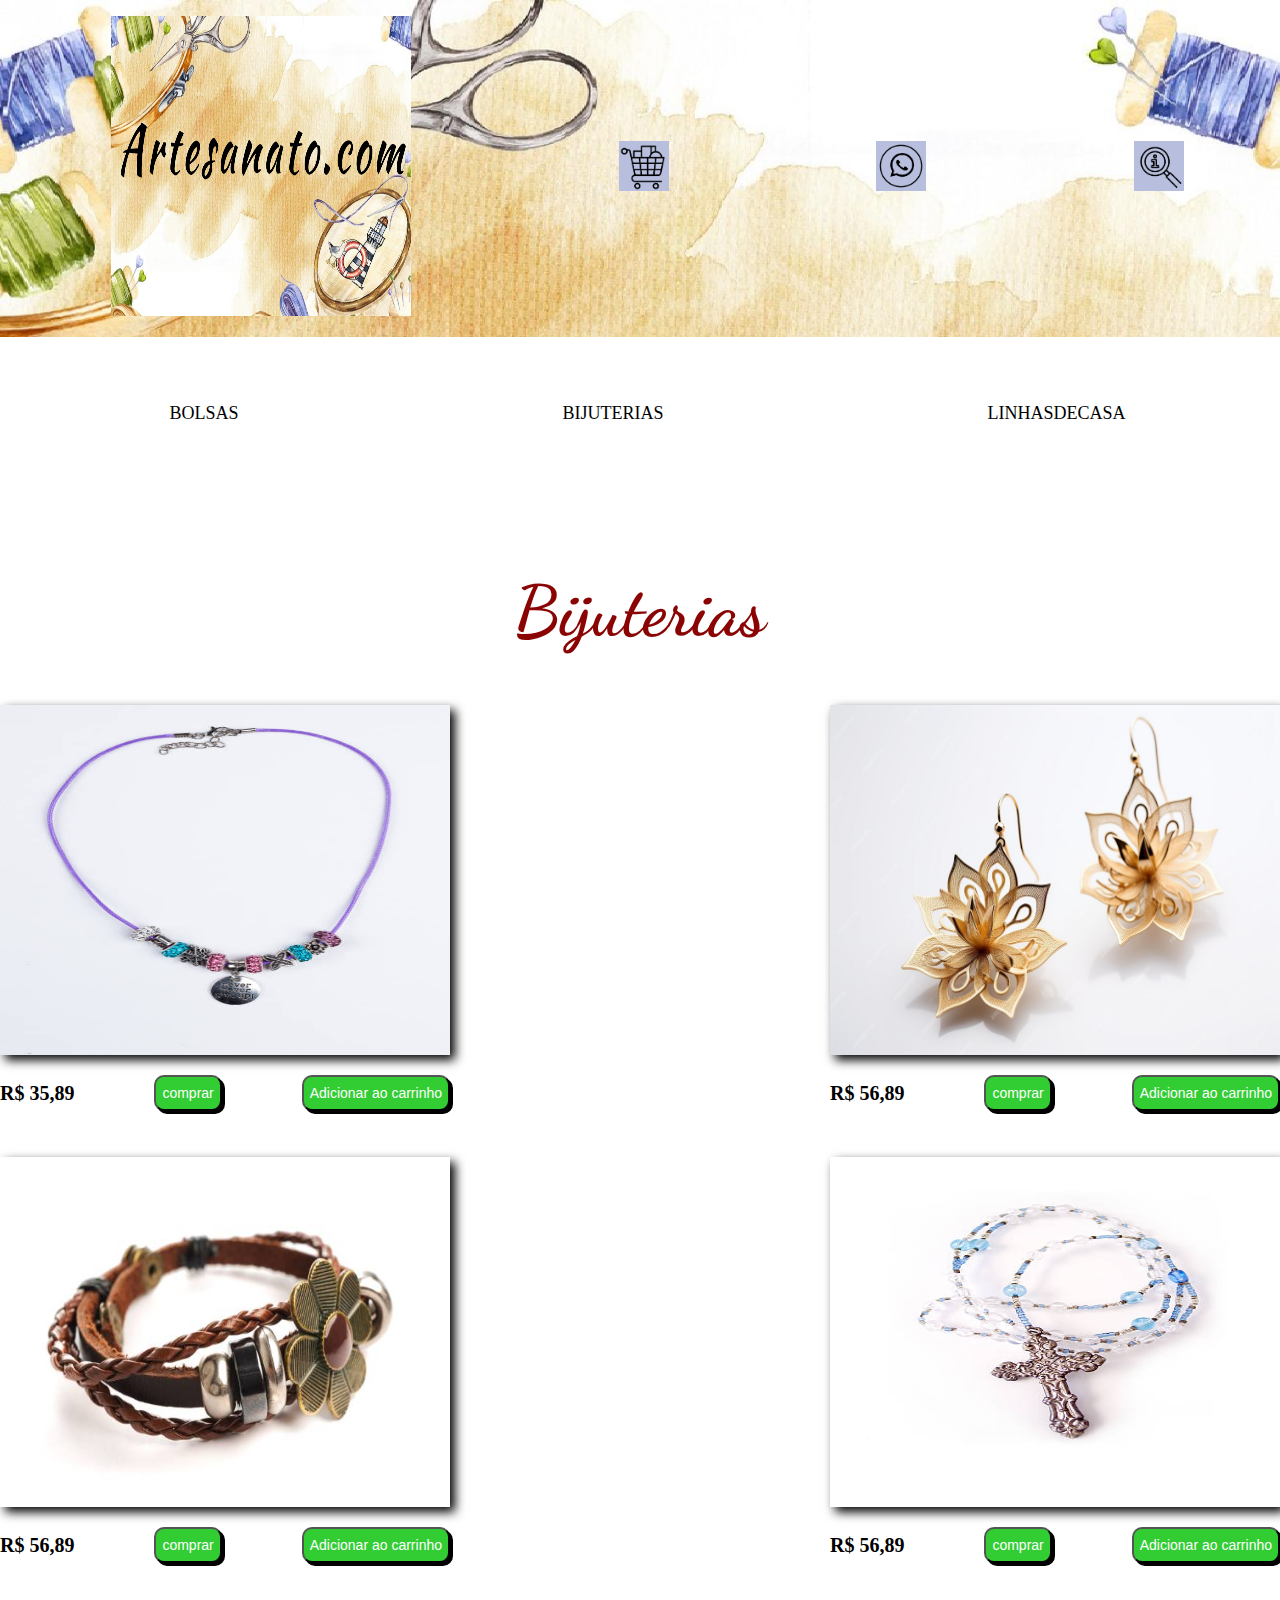
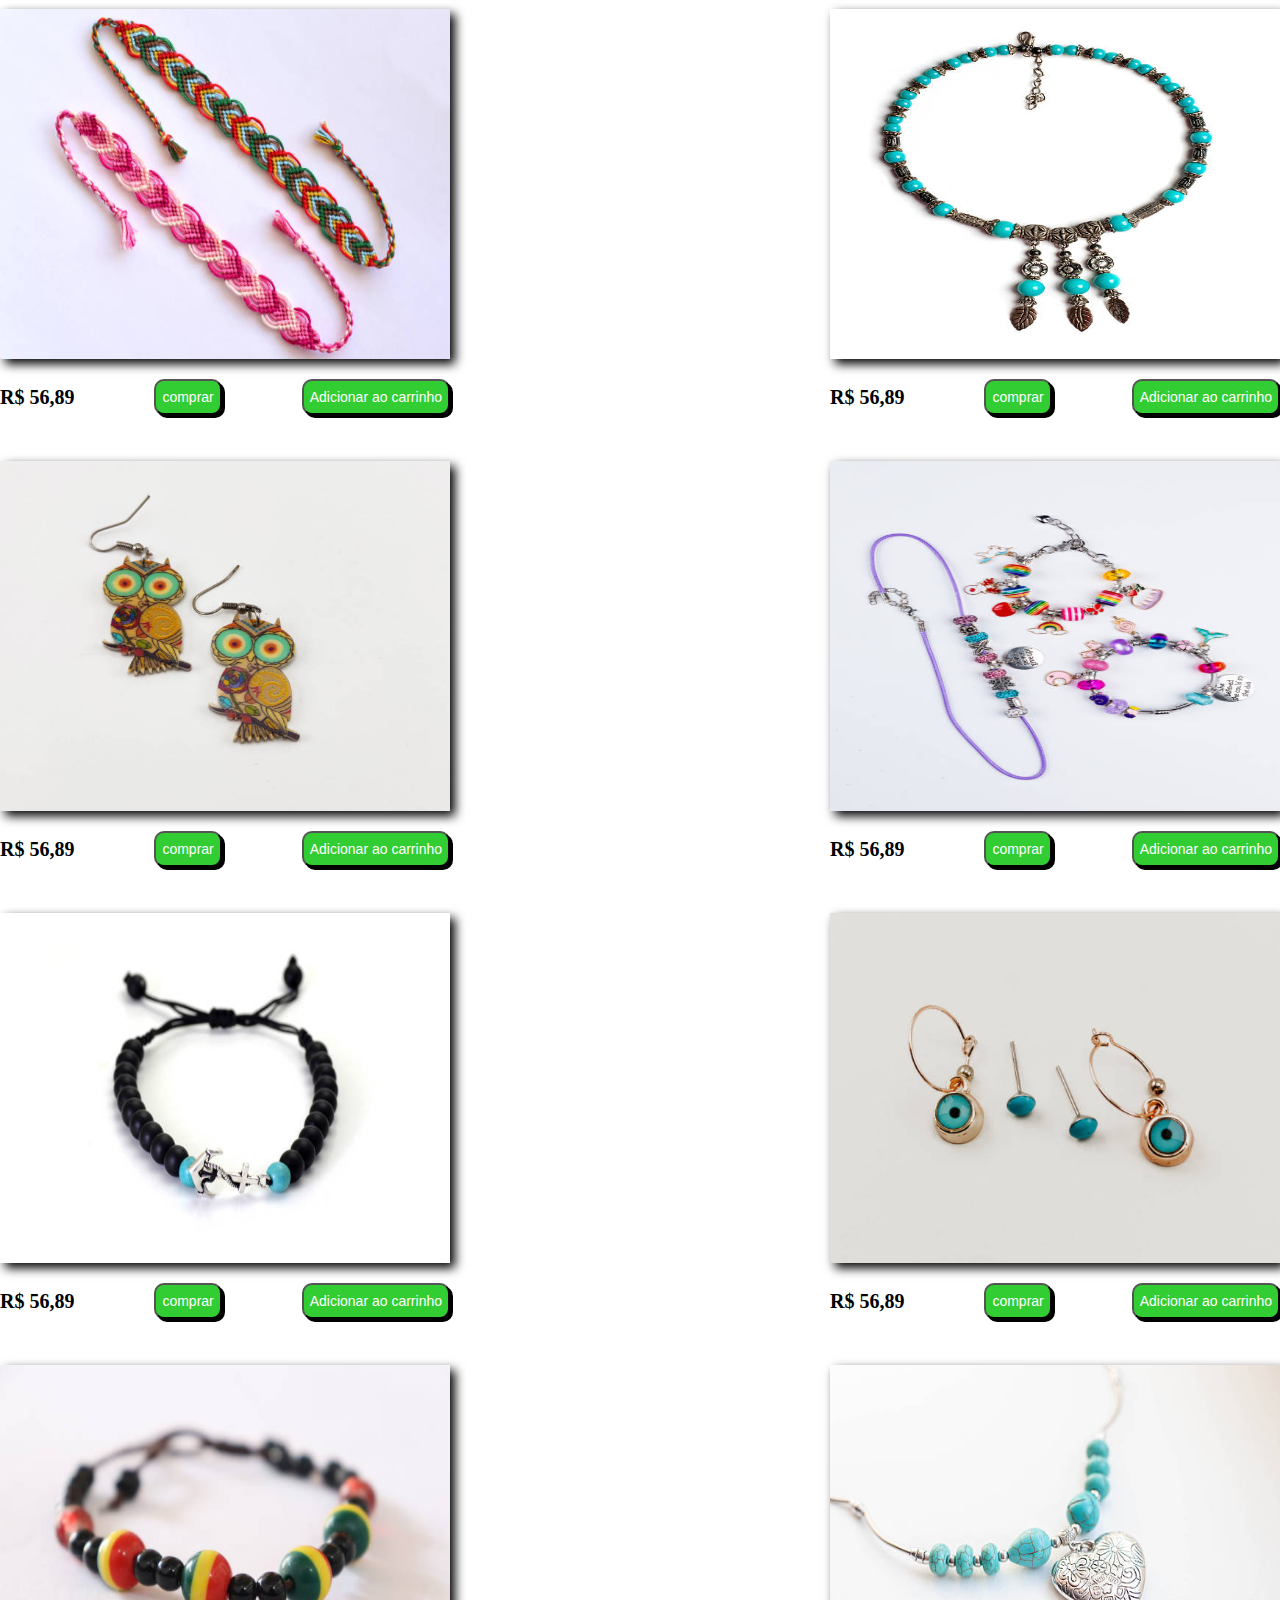
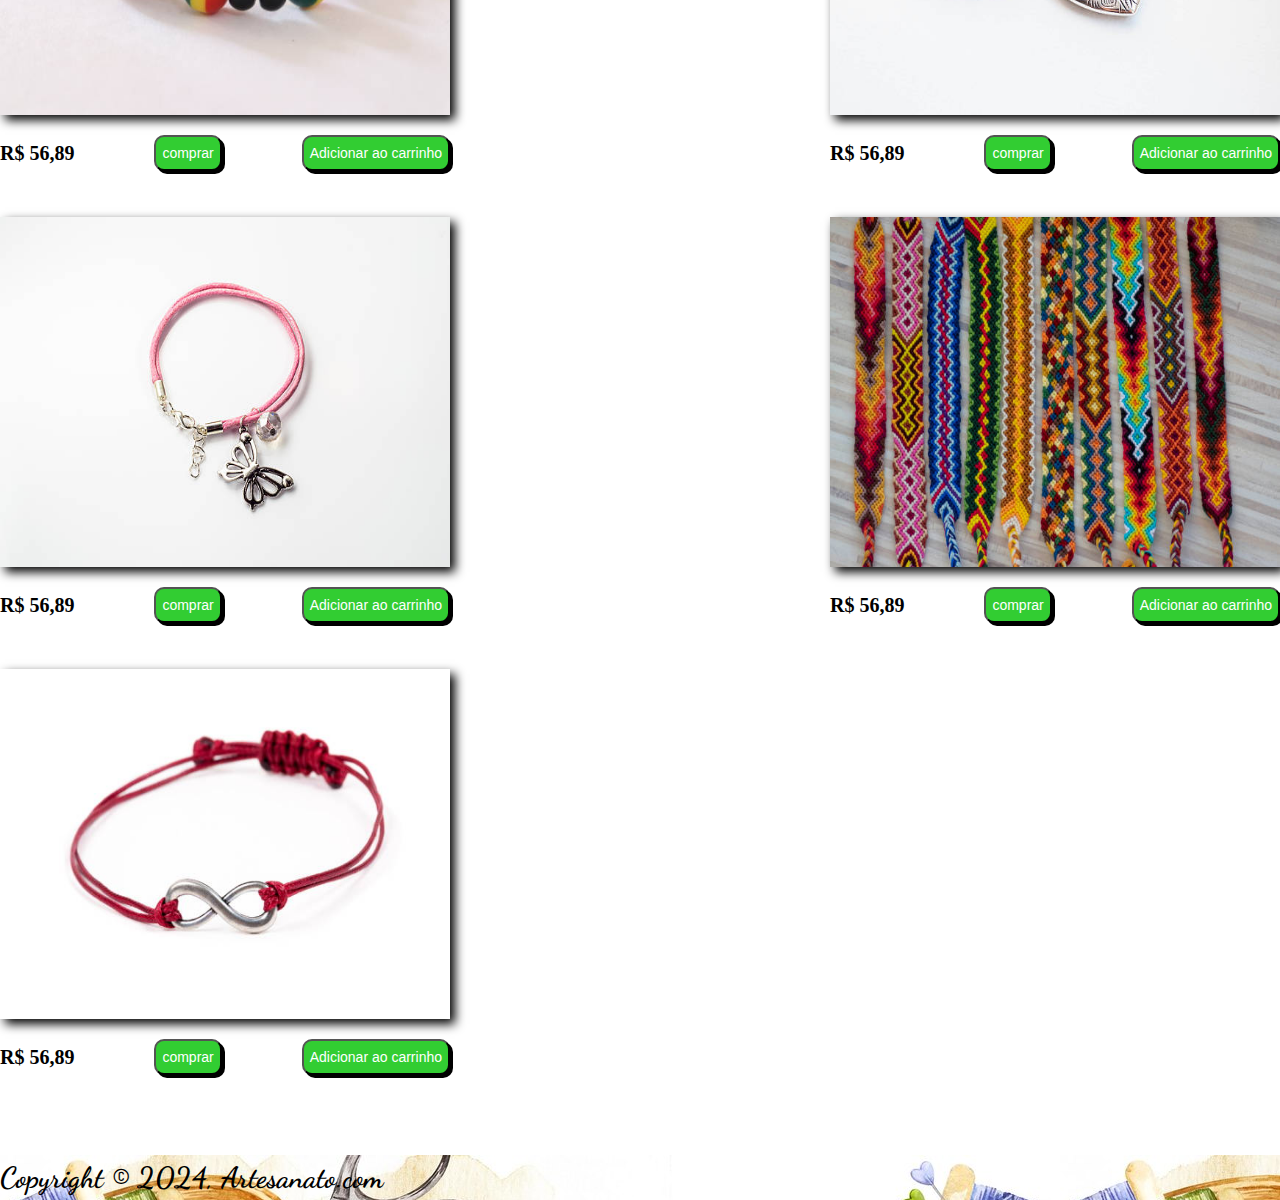
==== commit e2ca49b8: "10 dia de projeto" ====
--- a/bijuterias.html
+++ b/bijuterias.html
@@ -3,7 +3,7 @@
 <head>
     <meta charset="UTF-8">
     <meta name="viewport" content="width=device-width, initial-scale=1.0">
-    <title>Bolsas</title>
+    <title>Bijuterias</title>
     <link rel="stylesheet" href="style.css">
 </head>
 <body>
@@ -16,43 +16,41 @@
             
                 <li class="nav-item">
                     <a href="index.html">
-                        <img class="log-zoom" src="imagens/" alt="logo" height="210" width="210">
+                        <img class="log-zoom" src="imagens/logomarca.png" alt="logo" height="300" width="300">
                     </a> 
                 </li>
                
 
                 <li class="nav-item">
-                    <a href="carrinho.html">carrinho</a>
+                    <a href="carrinho.html"><img src="imagens/carrinho (2).png" alt="logo" height="50" width="50"></a>
                 </li>
                 
                 <li class="nav-item" >
-                    <a href="contato.html">contato</a>
+                    <a href="contato.html"><img src="imagens/contato (2).png" alt="" height="50" width="50"></a>
                 </li>
 
                 <li class="nav-item" >
-                    <a href="sobre.html">Sobre</a>
+                    <a href="sobre.html"><img src="imagens/sobre.png" alt="" height="50" width="50"></a>
                 </li>
             </ul>     
         </nav>
     </header>
 
 
-    <header class="main-header">
-            
-        <nav class="main-nav">
-        
-            <ul class="header-list-container">
-            
-
-              
+    <header>
+        <nav>
+        <ul class="header-list-container">
+            <li class="nav-item"><a href="bolsas.html">bolsas</a></li>
+            <li class="nav-item"><a href="bijuterias.html">bijuterias</a></li>
+            <li class="nav-item"><a href="linhasdecasa.html">linhasdecasa</a></li>
+        </ul>
+        </nav>
     </header>
 
     <main>
         
-        <h1 class="title-header">Natan's: Produtos Artesanais</h1>
-            <p class="description"> BIjuterias       
-                
-            </p>
+        <h1 class="title-header">Bijuterias</h1>
+           
 
 
             <section>
@@ -62,7 +60,7 @@
         
             <div class="product">
                 <strong class="product-title"></strong>
-                <img class="product-image" src="imagens/" alt="">
+                <img class="product-image" src="imagens/bijuteria1.jpg" alt="">
                 <div class="product-price-container">
                     <span class="product-price">R$ 35,89</span>
                     <button class="button">comprar</button>
@@ -72,31 +70,158 @@
 
             <div class="product" >
                 <strong class="product-title"></strong>
-                <img class="product-image" src="imagens/" alt="">
-                <div class="product-price-container" >
-                    <span class="product-price">R$ 56,89</span>
-                    <button class="button">comprar</button>
-                    <button class="button" type="button">Adicionar ao carrinho</button>
-                </div>
-            </div>
-
+                <img class="product-image" src="imagens/bijuteria2.jpg" alt="">
+                <div class="product-price-container" >
+                    <span class="product-price">R$ 56,89</span>
+                    <button class="button">comprar</button>
+                    <button class="button" type="button">Adicionar ao carrinho</button>
+                </div>
+            </div>
+
+
+            <div class="product" >
+                <strong class="product-title"></strong>
+                <img class="product-image" src="imagens/bijuteria3.jpg" alt="">
+                <div class="product-price-container" >
+                    <span class="product-price">R$ 56,89</span>
+                    <button class="button">comprar</button>
+                    <button class="button" type="button">Adicionar ao carrinho</button>
+                </div>
+            </div>
+
+
+            <div class="product" >
+                <strong class="product-title"></strong>
+                <img class="product-image" src="imagens/bijuteria4.jpg" alt="">
+                <div class="product-price-container" >
+                    <span class="product-price">R$ 56,89</span>
+                    <button class="button">comprar</button>
+                    <button class="button" type="button">Adicionar ao carrinho</button>
+                </div>
+            </div>
+
+
+            <div class="product" >
+                <strong class="product-title"></strong>
+                <img class="product-image" src="imagens/bijuteria5.jpg" alt="">
+                <div class="product-price-container" >
+                    <span class="product-price">R$ 56,89</span>
+                    <button class="button">comprar</button>
+                    <button class="button" type="button">Adicionar ao carrinho</button>
+                </div>
+            </div>
           
 
-            
+            <div class="product" >
+                <strong class="product-title"></strong>
+                <img class="product-image" src="imagens/bijuteria6.jpg" alt="">
+                <div class="product-price-container" >
+                    <span class="product-price">R$ 56,89</span>
+                    <button class="button">comprar</button>
+                    <button class="button" type="button">Adicionar ao carrinho</button>
+                </div>
+            </div>
+
+
+            <div class="product" >
+                <strong class="product-title"></strong>
+                <img class="product-image" src="imagens/bijuteria7.jpg" alt="">
+                <div class="product-price-container" >
+                    <span class="product-price">R$ 56,89</span>
+                    <button class="button">comprar</button>
+                    <button class="button" type="button">Adicionar ao carrinho</button>
+                </div>
+            </div>
+            
+            <div class="product" >
+                <strong class="product-title"></strong>
+                <img class="product-image" src="imagens/bijuteria8.jpg" alt="">
+                <div class="product-price-container" >
+                    <span class="product-price">R$ 56,89</span>
+                    <button class="button">comprar</button>
+                    <button class="button" type="button">Adicionar ao carrinho</button>
+                </div>
+            </div>
+            
+            <div class="product" >
+                <strong class="product-title"></strong>
+                <img class="product-image" src="imagens/bijuteria9.jpg" alt="">
+                <div class="product-price-container" >
+                    <span class="product-price">R$ 56,89</span>
+                    <button class="button">comprar</button>
+                    <button class="button" type="button">Adicionar ao carrinho</button>
+                </div>
+            </div>
+            
+            <div class="product" >
+                <strong class="product-title"></strong>
+                <img class="product-image" src="imagens/bijuteria10.jpg" alt="">
+                <div class="product-price-container" >
+                    <span class="product-price">R$ 56,89</span>
+                    <button class="button">comprar</button>
+                    <button class="button" type="button">Adicionar ao carrinho</button>
+                </div>
+            </div>
+            
+            <div class="product" >
+                <strong class="product-title"></strong>
+                <img class="product-image" src="imagens/bijuteria11.jpg" alt="">
+                <div class="product-price-container" >
+                    <span class="product-price">R$ 56,89</span>
+                    <button class="button">comprar</button>
+                    <button class="button" type="button">Adicionar ao carrinho</button>
+                </div>
+            </div>
+            
+            <div class="product" >
+                <strong class="product-title"></strong>
+                <img class="product-image" src="imagens/bijuteria12.jpg" alt="">
+                <div class="product-price-container" >
+                    <span class="product-price">R$ 56,89</span>
+                    <button class="button">comprar</button>
+                    <button class="button" type="button">Adicionar ao carrinho</button>
+                </div>
+            </div>
+            
+            <div class="product" >
+                <strong class="product-title"></strong>
+                <img class="product-image" src="imagens/bijuteria13.jpg" alt="">
+                <div class="product-price-container" >
+                    <span class="product-price">R$ 56,89</span>
+                    <button class="button">comprar</button>
+                    <button class="button" type="button">Adicionar ao carrinho</button>
+                </div>
+            </div>
+            
+            <div class="product" >
+                <strong class="product-title"></strong>
+                <img class="product-image" src="imagens/bijuteria14.jpg" alt="">
+                <div class="product-price-container" >
+                    <span class="product-price">R$ 56,89</span>
+                    <button class="button">comprar</button>
+                    <button class="button" type="button">Adicionar ao carrinho</button>
+                </div>
+            </div>
+            
+            <div class="product" >
+                <strong class="product-title"></strong>
+                <img class="product-image" src="imagens/bijuteria15.jpg" alt="">
+                <div class="product-price-container" >
+                    <span class="product-price">R$ 56,89</span>
+                    <button class="button">comprar</button>
+                    <button class="button" type="button">Adicionar ao carrinho</button>
+                </div>
+            </div>
+        
+
         </div>
-
+</section>
     </main>
-</section>
-
-</body>
-</html><!DOCTYPE html>
-<html lang="en">
-<head>
-    <meta charset="UTF-8">
-    <meta name="viewport" content="width=device-width, initial-scale=1.0">
-    <title>Document</title>
-</head>
-<body>
+    <footer class="main-footer">
+    
+        <h3>Copyright © 2024, Artesanato.com<h3>             
+    
+    </footer>
     
 </body>
 </html>--- a/style.css
+++ b/style.css
@@ -1,4 +1,4 @@
-@im@import url('https://fonts.googleapis.com/css2?family=Frank+Ruhl+Libre:wght@300..900&family=Great+Vibes&family=Lobster&family=Nanum+Myeongjo&family=Raleway:ital,wght@0,100..900;1,100..900&family=Roboto:ital,wght@0,100;0,300;0,400;0,500;0,700;0,900;1,100;1,300;1,400;1,500;1,700;1,900&family=RocknRoll+One&family=Satisfy&display=swap');
+@import url('https://fonts.googleapis.com/css2?family=Dancing+Script:wght@400..700&family=Frank+Ruhl+Libre:wght@300..900&family=Great+Vibes&family=Lobster&family=Nanum+Myeongjo&family=Raleway:ital,wght@0,100..900;1,100..900&family=Roboto:ital,wght@0,100;0,300;0,400;0,500;0,700;0,900;1,100;1,300;1,400;1,500;1,700;1,900&family=RocknRoll+One&family=Satisfy&display=swap');
 
 *{
     margin: 0;
@@ -6,8 +6,101 @@
     box-sizing: border-box;
 }
 
+/*index*/
+
 body{
-    background-color:;
+
+}
+
+.text-p {
+text-align: center;
+font-size: 30px;
+font-family: 'Calibri';
+}
+
+
+.main-header {
+    background-image: url(imagens/logofundo1.png);
+    max-height: auto;
+    background-size: 100% 100%;
+    font-family: 'Arial';
+    background-position: 50% 39%;
+    display: flex;
+    flex-direction: column; 
+    align-items: center;
+    margin-bottom: 50px;
+}
+
+
+.main-nav {
+    width: 100%; 
+    
+}
+
+
+.header-list-container {
+    display: flex; 
+    justify-content: space-between; 
+    align-items: center;
+    padding: 16px 0; 
+}
+
+
+.nav-item {
+    text-transform: uppercase;
+    color: black;
+    margin: auto;
+    font-size: 18px;
+   
+}
+
+
+.title-header {
+    color: rgb(138, 4, 4);
+    font-size: 70px;
+    padding-bottom: 25px;
+    margin-top: 130px;
+    text-align: center;
+    font-family:'Dancing Script', cursive ;
+
+}
+
+
+.description {
+    text-align: center;
+    padding-bottom: 10px;
+    font-size: 20px;
+    font-family: "Arial", cursive;
+}
+
+.product-container {
+    display: flex;
+     flex-wrap: wrap;
+     justify-content: space-between;
+     gap: 40px;
+     padding-bottom: 30px;
+ }
+
+ 
+.product-title {
+    font-size: 20px;
+    margin-bottom: 6px;
+}
+
+.product-image {
+    width: 450px;
+    height: 350px;
+    margin-bottom: 20px;
+    box-shadow: 5px 5px 10px black;
+}
+
+.title-text{
+    font-size: 60px;
+    font-family:'Dancing Script', cursive ;
+    text-align: left;
+    color: rgb(173, 5, 5);
+    margin-bottom: 20px;
+
 }
 
 .product-box{
@@ -35,25 +128,17 @@
 }
 
 .sub-items a{
-    color: maroon;
     text-decoration: none;
     font-size: 16px;
 }
 .sub-items a:hover{
     text-decoration: none;
     border-radius: 5px;
-    padding: 0px 3px;
-    color:maroon;
-    
-}
-
-.main-header {
-    background-image: url(imagens/);
-    background-position: 50% 39%;
-    display: flex;
-    flex-direction: column; 
-    align-items: center;
-}
+    padding: 0px 3px
+    
+}
+
+
 .log-zoom{
     transition: transform 0.3s ease;
 }
@@ -68,10 +153,8 @@
 }
 
 .title{
-color: maroon;
 text-align: center;
 font-size: 30px;
-font-family:'Roboto', sans-serif ;
 margin-top: 60px;
 
 }
@@ -81,8 +164,11 @@
     justify-content: space-between; 
     align-items: center;
     padding: 16px 0; 
-    background-color: rgb(189, 189, 218);
-}
+}
+
+
+
+/*carrino*/
 
 .header-container {
     display: flex;
@@ -91,11 +177,6 @@
     padding: 16px 0;
 }
 
-.nav-item {
-    text-transform: uppercase;
-    color: black;
-    margin: auto;
-}
 .rotulo{
     font-size: 20px;
     font-family: 'calibri';
@@ -119,18 +200,14 @@
     padding: 40px 0px 64px;
 }
 
-.container {
-    max-width: 600px;
-    padding: 0 16px;
-    margin: 0 auto;
-}
+
 
 .title-median{
-    font-size: 30px;
-    font-family: '', sans-serif;
-    color: black;
-    margin-bottom: 40px;
-    text-align: center;
+    font-size: 50px;
+    font-family: 'Roboto', sans-serif;
+    color: black;
+    text-align: center;
+    margin-bottom: 20px;
 }
 
 .about-image {
@@ -140,17 +217,29 @@
     height: auto;
 }
 
+
+
+/*contato*/
+
+
+.container{
+    text-align: center;
+    margin-bottom: 30px;
+    font-size: 35px;
+    background-color: rgb(189, 189,218);
+  
+  }
+
+  
+.text{
+    margin: 15px;
+    text-align: center;
+    font-size: 20px;
+}
+
 .about-description {
-    color: papayawhip;
     text-align: justify;
 }
-
-.main-footer {
-    background-color:white;
-    padding: 15px 0;
-}
-
-
 
 .title-smaller{
     
@@ -167,20 +256,14 @@
     justify-content: space-between; 
 }
 
-.text{
-    margin: 15px;
-    text-align: center;
-    font-size: 20px;
-}
 .container{
   text-align: center;
-  margin-bottom: 20px;
+  margin-bottom: 30px;
   font-size: 35px;
+  background-color: rgb(189, 189,218);
 
 }
 .button-form{
-    background-color: white;
-    color: black;
     padding: 5px 7px;
     border-radius: 8px ;
     font-size: 14px;
@@ -189,17 +272,17 @@
 }
 
 .button-form:hover {
-    background-color: brown;
+    background-color: rgb(220, 238, 192);
     color: beige;
 }
 
 .contact {
-    background-color: lightgrey;
     padding: 60px;
     max-width: 600px;
     margin-right: auto;
     margin-left: auto;
     margin-bottom: 20px;
+    background-color:  rgb(189, 189,218);
   
 }
 
@@ -230,6 +313,10 @@
     padding: 10px;
     font-family: "Roboto", calibri;
 }
+
+
+/*sobre*/
+
 
 .button{
     background-color: limegreen;
@@ -242,39 +329,25 @@
 }
 
 .button:hover {
-    background-color: lime;
-    color: white;
+    background-color: white;
+    color: black;
     transform: scale(1.1);
 }
 
-.title-header {
-    font-family: "Roboto", sans-serif;
-    color:maroon;
+
+.title-large {
     font-size: 38px;
-    padding-bottom: 10px;
-    margin-top: 130px;
-    text-align: center;
-}
-
-.title-large {
-    font-family: "rock s", cursive;
-    font-size: 38px;
-    color: black;
-    text-align: center;
-}
-
-.description {
-    text-align: center;
-    color: blue;
-    padding-bottom: 10px;
-    font-size: 20px;
-    font-family: "Satisfy", cursive;
-}
+    color: black;
+    text-align: center;
+}
+
+
+/*produtos*/
 
 .product-container {
-    text-align: center;
+   display: flex;
     flex-wrap: wrap;
-    /*justify-content: space-between;*/
+    justify-content: space-between;
     gap: 40px;
     padding-bottom: 30px;
 }
@@ -305,7 +378,6 @@
 }
 
 .product-price {
-    font-family: "Raleway", sans-serif;
     font-size: 20px;
     font-weight: bold;
 }
@@ -322,7 +394,7 @@
 
 .table-head-item {
     text-align: start;
-   border-bottom: 1px solid Gray;
+   border-bottom: 1px solid;
    padding-bottom: 6px;
    text-transform: uppercase; 
 }
@@ -342,8 +414,8 @@
 }
 
 .cart-product-image {
-    width: 270px; 
-    height: 200px;
+    width: 100px; 
+    height: 80px;
 }
 
 .cart-product-title {
@@ -352,6 +424,11 @@
 
 .cart-product-price {
     font-family: "Raleway", sans-serif;
+}
+
+.cart-total-container {
+    margin-right: 10px;
+   text-align: center;
 }
 
 .cart-total-container strong {
@@ -369,7 +446,7 @@
 }
 
 .remove-product-button{
-    background-color: white; 
+    background-color:limegreen; 
     color: black;
     padding: 11px 18px;
     border-radius: 8px;
@@ -380,24 +457,22 @@
 
 .remove-product-button:hover {
     filter: brightness(0,8);
-    background-color: red;
-    color: white;
+    background-color:white;
 }
 
 .purchase-button{
-    background-color:red;
-    color: white;
+    background-color:rgb(165, 4, 4);
     padding: 14px 12px;
     border-radius: 10px;
     font-size: 18px;
     box-shadow: 3px 3px black; 
     margin-bottom:500px ;
     cursor: pointer;
+ 
 }
 
 .purchase-button:hover {
     background-color: white;
-    color: red;
 }
 
 .cart-total-container strong{
@@ -409,23 +484,29 @@
     height: 45px;
     border: 2px solid black;
     border-radius: 5px;
-    background-color: lightsteelblue;
     text-align: center;
 }
 
 
 .container-item{
     display: block;
-    align-items: center;
-    background-color:papayawhip;
-}
+    background-color: rgb(189, 189,218);
+    padding: 60px;
+    max-width: 1000px;
+    margin-right: auto;
+    margin-left: auto;
+    max-height: 800px;
+    align-items: center;
+   
+}
+
+
 
 .main-footer{
     background-image: url(imagens/logofundo.jpg);
-    background-color: maroon;
-    color: black;
+    color:black;
     padding: 5px 0px;
-    font-size: 18px;
-    font-family: 'Great Vibes', cursive;
-    margin-top: 30px;
-}
+    font-size: 25px;
+    font-family: 'Dancing Script', cursive;
+    margin-top: 50px;
+}
